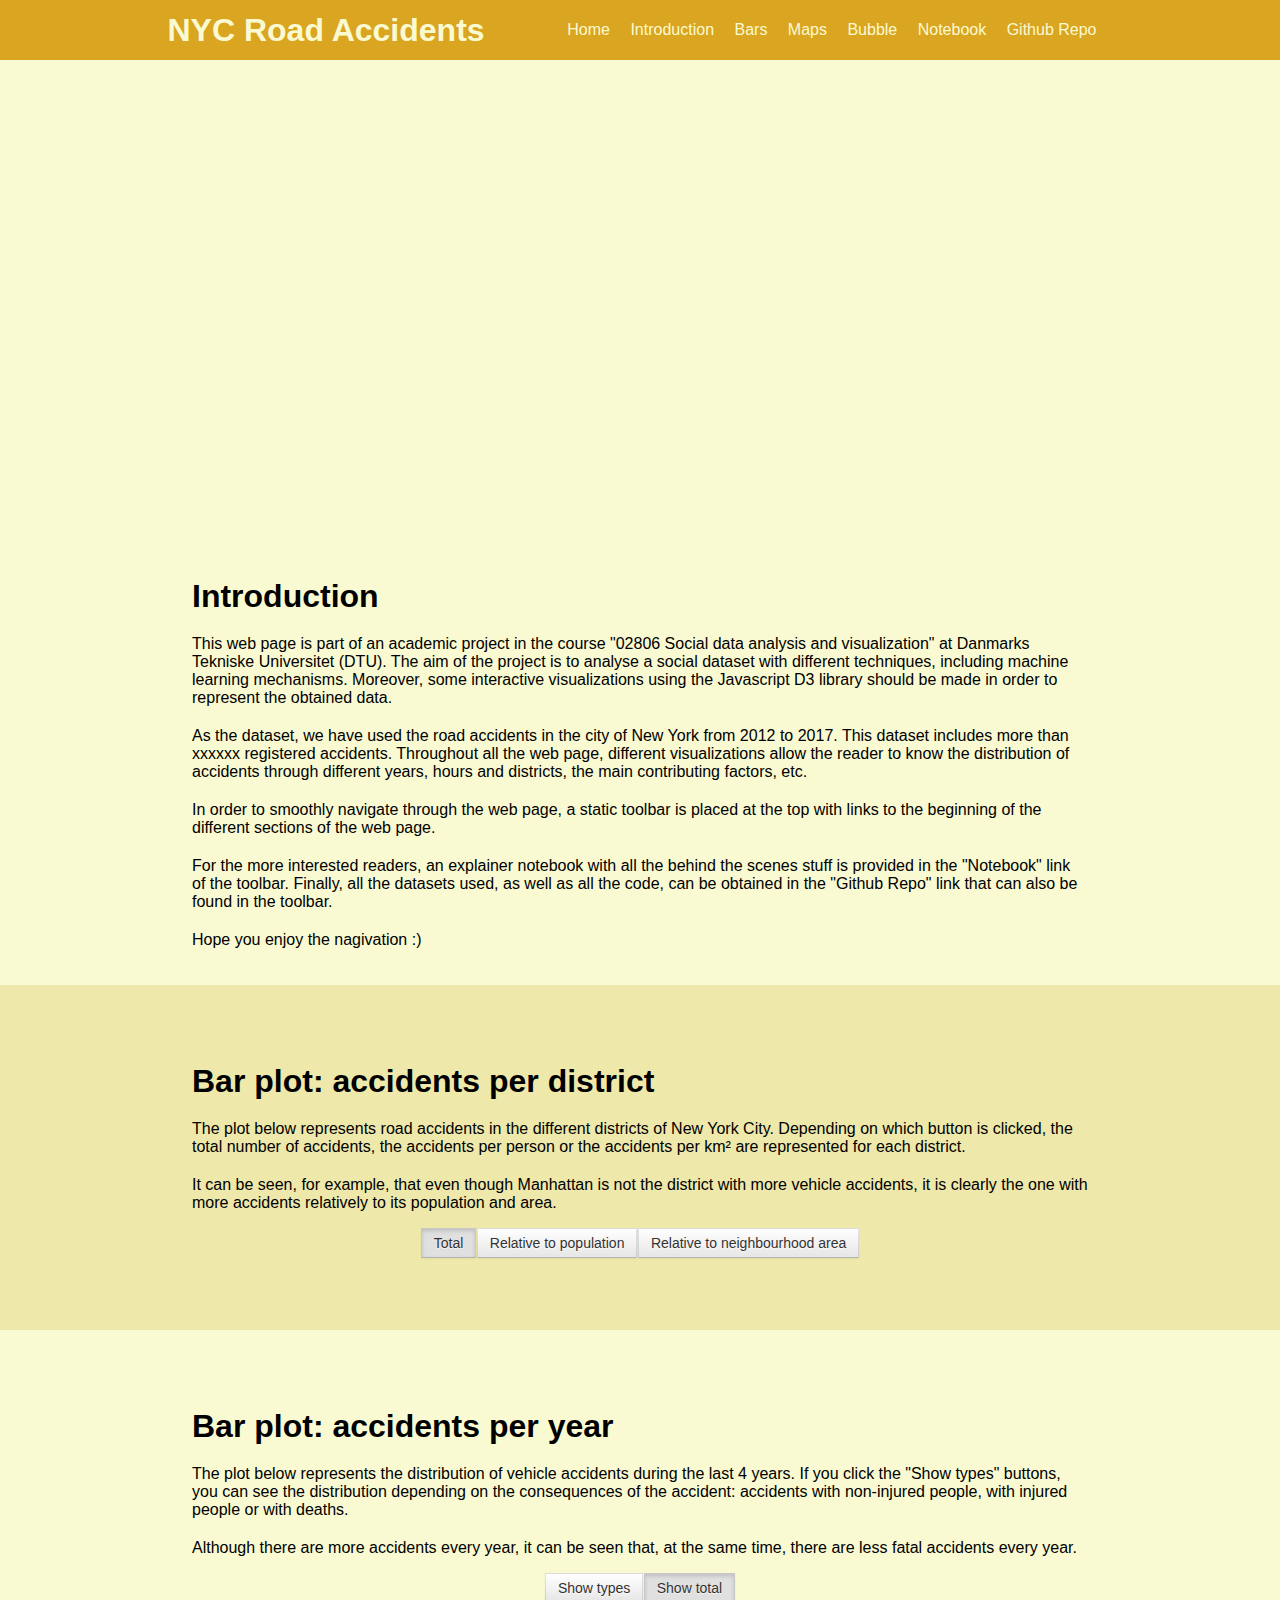
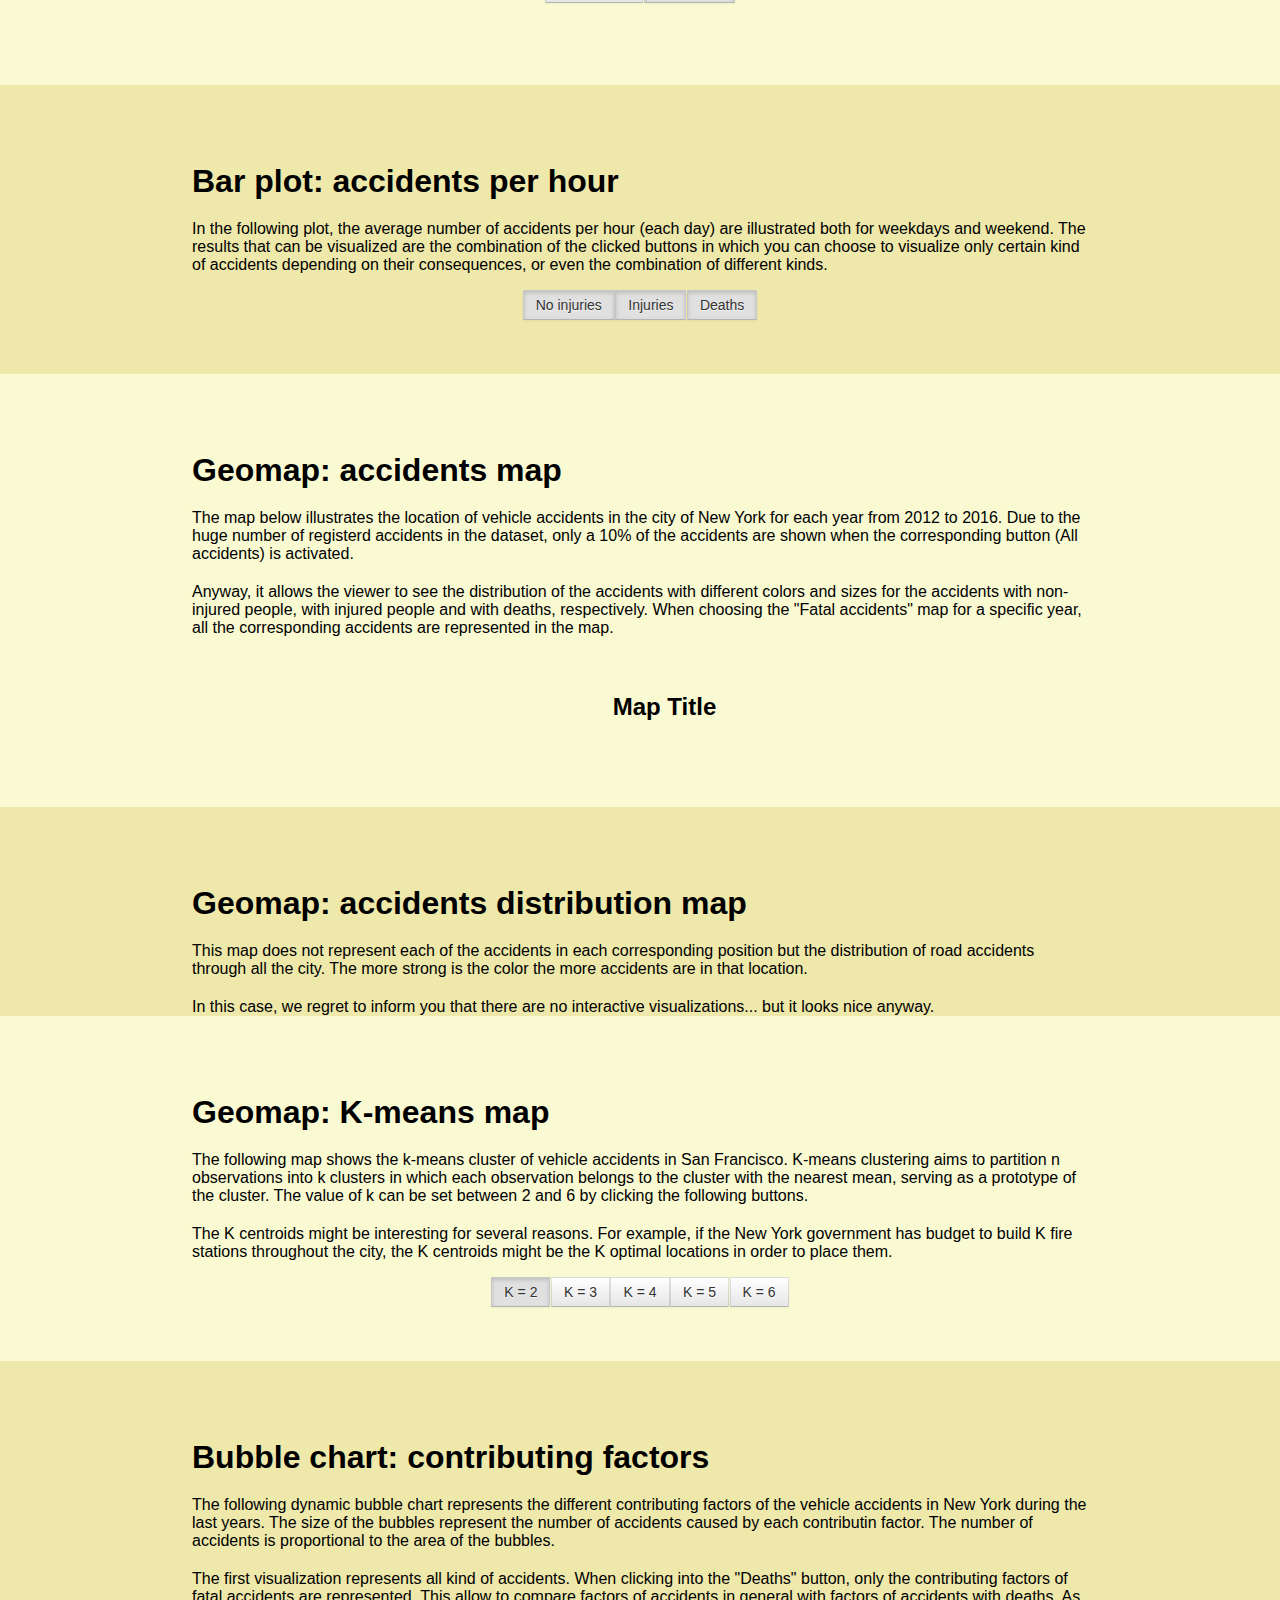
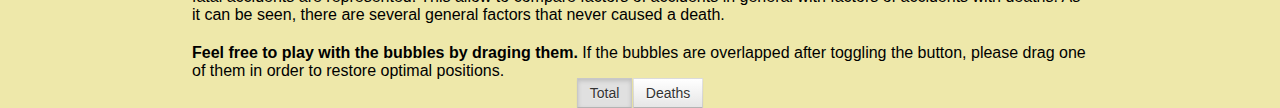
==== index.html @ 24f1fd50 "Explanations" ====
<!DOCTYPE html>
<html lang="en">
	<head>
		<meta charset="utf-8">
		<title>Social Data Analysis and Data Visualization: Assignment 2</title>
		<script type="text/javascript" src="d3/d3.js"></script>
		<script src="//d3js.org/topojson.v1.min.js"></script>
		
		<link rel="stylesheet" href="css/style.css"/>
		<link rel="stylesheet" href="css/assignment.css"/>
		<link rel="stylesheet" href="css/dropdown.css"/>
		<link rel="stylesheet" href="css/titles.css"/>
		<link rel="stylesheet" href="css/bar_plot.css"/>
	</head>
	<body>

		<div id="container">

			<header>
			    <div>
					<h1><a href="#">NYC Road Accidents</a></h1>
					<ul>
						<li><a href="#">Home</a></li>
						<li><a href="#introSection">Introduction</a></li>
						<li><a href="#barPlotSection">Bars</a></li>
						<li><a href="#mapSection">Maps</a></li>
						<li><a href="#bubbleForceSection">Bubble</a></li>
						<li><a href="http://nbviewer.jupyter.org/github/NestorBonjorn/SocialDataAnalysisAndVisualization2017/blob/master/Week5_Clustering.ipynb">Notebook</a></li>
						<li><a href="https://github.com/NestorBonjorn/SocialDataAnalysisAndVisualization2017">Github Repo</a></li>
					</ul>
				</div>
			</header>
			
			<div class="banner"></div>
			
			<div class="content">
				<section id="introSection" style=background-color:LightGoldenRodYellow>
					<div class="viz-div">
						<br>
						<h1>Introduction</h1>
						<p>This web page is part of an academic project in the course "02806 Social data analysis and visualization" at Danmarks Tekniske Universitet (DTU). The aim of the project is to analyse a social dataset with different techniques, including machine learning mechanisms. Moreover, some interactive visualizations using the Javascript D3 library should be made in order to represent the obtained data.</p>
						<p>As the dataset, we have used the road accidents in the city of New York from 2012 to 2017. This dataset includes more than xxxxxx registered accidents. Throughout all the web page, different visualizations allow the reader to know the distribution of accidents through different years, hours and districts, the main contributing factors, etc.</p>
						<p>In order to smoothly navigate through the web page, a static toolbar is placed at the top with links to the beginning of the different sections of the web page.</p>
						<p>For the more interested readers, an explainer notebook with all the behind the scenes stuff is provided in the "Notebook" link of the toolbar. Finally, all the datasets used, as well as all the code, can be obtained in the "Github Repo" link that can also be found in the toolbar.</p>
						<p>Hope you enjoy the nagivation :)</p>
						<br>
						<br>
					</div>
				</section>
				<section id="barPlotSection" style=background-color:PaleGoldenRod>
					<div class="viz-div">
						<br>
						<h1>Bar plot: accidents per district</h1>
						<p>The plot below represents road accidents in the different districts of New York City. Depending on which button is clicked, the total number of accidents, the accidents per person or the accidents per km² are represented for each district.</p>
						<p>It can be seen, for example, that even though Manhattan is not the district with more vehicle accidents, it is clearly the one with more accidents relatively to its population and area.</p>
						<br>
						<input type="radio" id="radioDistrict1" name="radiosDistrict" value="all" checked onchange="button_clicked()">
						<label for="radioDistrict1">Total</label>
						<input type="radio" id="radioDistrict2" name="radiosDistrict" value="false" onchange="button_clicked()">
						<label for="radioDistrict2">Relative to population</label>
						<input type="radio" id="radioDistrict3" name="radiosDistrict" value="true" onchange="button_clicked()">
						<label for="radioDistrict3">Relative to neighbourhood area</label> 
						<br>
						<br>
						<div class="svg-div"></div>
<!-- 						<div class="button-div"></div> -->
						<br><br><br>
					</div>
				</section>
				<section id="barPlotTypesSection" style=background-color:LightGoldenRodYellow>
					<div class="viz-div">
						<br>
						<h1>Bar plot: accidents per year</h1>
						<p>The plot below represents the distribution of vehicle accidents during the last 4 years. If you click the "Show types" buttons, you can see the distribution depending on the consequences of the accident: accidents with non-injured people, with injured people or with deaths.</p>
						<p>Although there are more accidents every year, it can be seen that, at the same time, there are less fatal accidents every year.</p>
						<br>
						<input type="radio" id="radio1" name="radiosType" value="false" onchange="types_clicked()">
						<label for="radio1">Show types</label>
						<input type="radio" id="radio2" name="radiosType" value="false" checked onchange="total_clicked()">
						<label for="radio2">Show total</label>
						<br>
						<div id="acc_types">
							<input type="checkbox" id="chk1" name="chk" value="all" checked onchange="no_injuries_clicked()">
							<label for="chk1">No injuries</label>
							<input type="checkbox" id="chk2" name="chk" value="all" checked onchange="injuries_clicked()">
							<label for="chk2">Injuries</label>
							<input type="checkbox" id="chk3" name="chk" value="all" checked onchange="deaths_clicked()">
							<label for="chk3">Deaths</label>
						</div>
						<div class="svg-div"></div>
<!-- 						<div class="button-div"></div> -->
						<br><br><br>
					</div>
				</section>
				<section id="barPlotHoursSection" style=background-color:PaleGoldenRod>
					<div class="viz-div">
						<br>
						<h1>Bar plot: accidents per hour</h1>
						<p>In the following plot, the average number of accidents per hour (each day) are illustrated both for weekdays and weekend. The results that can be visualized are the combination of the clicked buttons in which you can choose to visualize only certain kind of accidents depending on their consequences, or even the combination of different kinds.</p>
						<br>
						<input type="checkbox" id="chkHours1" name="chk" value="all" checked onchange="no_injuries_selected()">
						<label for="chkHours1">No injuries</label>
						<input type="checkbox" id="chkHours2" name="chk" value="all" checked onchange="injuries_selected()">
						<label for="chkHours2">Injuries</label>
						<input type="checkbox" id="chkHours3" name="chk" value="all" checked onchange="deaths_selected()">
						<label for="chkHours3">Deaths</label>
						<br>

						<div id="tooltip" class="hidden">
							<p><strong>Value: </strong><span id="value">example</span></p>
						</div>
						<div class="svg-div"></div>
<!-- 						<div class="button-div"></div> -->
						<br><br><br>
					</div>
				</section>
				<section id="mapSection" style=background-color:LightGoldenRodYellow>
					<div class="viz-div">
						<br>
						<h1>Geomap: accidents map</h1>
						<p>The map below illustrates the location of vehicle accidents in the city of New York for each year from 2012 to 2016. Due to the huge number of registerd accidents in the dataset, only a 10% of the accidents are shown when the corresponding button (All accidents) is activated.</p>
						<p>Anyway, it allows the viewer to see the distribution of the accidents with different colors and sizes for the accidents with non-injured people, with injured people and with deaths, respectively. When choosing the "Fatal accidents" map for a specific year, all the corresponding accidents are represented in the map.</p>
						<br><br>
						<div class="dropdown">
						  <button class="dropbtn" style="width:100px">Year</button>
						  <div class="dropdown-content">
						    <a onclick="accidentsYearMap('2012')">2012</a>
						    <a onclick="accidentsYearMap('2013')">2013</a>
						    <a onclick="accidentsYearMap('2014')">2014</a>
						    <a onclick="accidentsYearMap('2015')">2015</a>
						    <a onclick="accidentsYearMap('2016')">2016</a>
						  </div>
						</div>
						<div class="dropdown">
						  <button class="dropbtn" style="width:100px">Map</button>
						  <div class="dropdown-content">
						    <a onclick="kindOfMap('All')">All accidents (10%)</a>
						    <a onclick="kindOfMap('Fatal')">Fatal accidents (100%)</a>
						  </div>
						</div>
						<div class="title">
							<p id="MapTitle">Map Title</p>
						</div>
						<br><br>
						<div class="svg-div"></div>
						<br><br><br>
					</div>
				</section>
				<section id="mapClip" style=background-color:PaleGoldenRod>
					<div class="viz-div">
						<br>
						<h1>Geomap: accidents distribution map</h1>
						<p>This map does not represent each of the accidents in each corresponding position but the distribution of road accidents through all the city. The more strong is the color the more accidents are in that location.</p>
						<p>In this case, we regret to inform you that there are no interactive visualizations... but it looks nice anyway.</p>
						<div class="svg-div"></div>
					</div>
				</section>
				<section id="kmeansSection" style=background-color:LightGoldenRodYellow>
					<div class="viz-div">
						<br>
						<h1>Geomap: K-means map</h1>
						<p>The following map shows the k-means cluster of vehicle accidents in San Francisco. K-means clustering aims to partition n observations into k clusters in which each observation belongs to the cluster with the nearest mean, serving as a prototype of the cluster. The value of k can be set between 2 and 6 by clicking the following buttons.</p>
						<p>The K centroids might be interesting for several reasons. For example, if the New York government has budget to build K fire stations throughout the city, the K centroids might be the K optimal locations in order to place them.</p>
						<br>
						<input type="radio" id="k2" name="radioskmeans" value="2" checked onchange="kmeansclicked()">
						<label for="k2">K = 2</label>
						<input type="radio" id="k3" name="radioskmeans" value="3" onchange="kmeansclicked()">
						<label for="k3">K = 3</label>
						<input type="radio" id="k4" name="radioskmeans" value="4" onchange="kmeansclicked()">
						<label for="k4">K = 4</label>
						<input type="radio" id="k5" name="radioskmeans" value="5" onchange="kmeansclicked()">
						<label for="k5">K = 5</label>
						<input type="radio" id="k6" name="radioskmeans" value="6" onchange="kmeansclicked()">
						<label for="k6">K = 6</label>
						<div class="svg-div"></div>
						<br><br><br>
					</div>
				</section>
				<section id="bubbleForceSection" style=background-color:PaleGoldenRod>
					<div class="viz-div">
						<br>
						<h1>Bubble chart: contributing factors</h1>
						<p>The following dynamic bubble chart represents the different contributing factors of the vehicle accidents in New York during the last years. The size of the bubbles represent the number of accidents caused by each contributin factor. The number of accidents is proportional to the area of the bubbles.</p>
						<p>The first visualization represents all kind of accidents. When clicking into the "Deaths" button, only the contributing factors of fatal accidents are represented. This allow to compare factors of accidents in general with factors of accidents with deaths. As it can be seen, there are several general factors that never caused a death.</p>
						<p><b>Feel free to play with the bubbles by draging them.</b> If the bubbles are overlapped after toggling the button, please drag one of them in order to restore optimal positions.</p>
						<input type="radio" id="radioBubble1" name="radiosBubble" value="all" checked onchange="button_total_bubble()">
						<label for="radioBubble1">Total</label>
						<input type="radio" id="radioBubble2" name="radiosBubble" value="false" onchange="button_deaths_bubble()">
						<label for="radioBubble2">Deaths</label>
						<div class="svg-div"></div>
					</div>
				</section>
			</div>
			
		</div>
		
		<div id="tooltip" class="hidden">
			<p><strong>District: </strong><span id="district">example</span></p>
			<p><strong>Total crime: </strong><span id="totalCrime">example</span></p>
			<p><strong>Prostitution crime: </strong><span id="prostitutionCrime">example</span></p>
			<p><strong>Vehicle-theft crime: </strong><span id="vehicleCrime">example</span></p>
		</div>
		
		<script type="text/javascript" src="js/barPlot.js"></script>
		<script type="text/javascript" src="js/barPlotTypes.js"></script>
		<script type="text/javascript" src="js/barPlotHours.js"></script>
		<script type="text/javascript" src="js/geoAccidents.js"></script>
		<script type="text/javascript" src="js/clip_path.js"></script>
		<script type="text/javascript" src="js/kmeans.js"></script>
		<script type="text/javascript" src="js/bubbleForce.js"></script>

		

	</body>
</html>
---- css/style.css ----
/* =Reset default browser CSS. Based on work by Eric Meyer: http://meyerweb.com/eric/tools/css/reset/index.html
-------------------------------------------------------------- */
html, body, div, span, applet, object, iframe,
h1, h2, h3, h4, h5, h6, p, blockquote, pre,
a, abbr, acronym, address, big, cite, code,
del, dfn, em, font, img, ins, kbd, q, s, samp,
small, strike, strong, sub, sup, tt, var,
b, u, i, center,
dl, dt, dd, ol, ul, li,
fieldset, form, label, legend,
table, caption, tbody, tfoot, thead, tr, th, td {
  background: transparent;
  border: 0;
  margin: 0;
  padding: 0;
  vertical-align: baseline; }

body {
	text-align: center;
	font-family: sans-serif;
	background: LightGoldenRodYellow;
}
  
header {
	background: GoldenRod;
	width: 100%;
	height: 60px;
	top: 0;
	position: fixed;
	line-height: 60px;
	z-index:10;
}

header div {
	max-width: 945px;
	margin: 0 auto;
	padding: 0 1em 0 1em;
}

header h1 {
	float: left;
	font-family: helvetica, arial, sans-serif;
}

header ul {
	float: right;
	list-style-type: none;
}

header a {
	text-decoration: none;
	color: LightGoldenRodYellow;
}

header li {
	display: inline-block;
	margin-right: 1em;
}

header li a:hover {
	color: grey;
}

@media only screen and (max-width: 520px) {
 header { text-align: center; position: relative; }
 main { padding: 1em; }
 header h1 { float: none; margin: 0; }
 header ul { float: none; margin: auto;}
}﻿
 
.parallax {
    /* The image used */
    background-image: url("/img/NewYorkCityPict.jpg") repeat;

    /* Full height */
    height: 100%; 

    /* Create the parallax scrolling effect */
    background-attachment: fixed;
    background-position: center;
    background-repeat: no-repeat;
    background-size: cover;
}

.banner {
	width: 100%;
	height: 530px;
	position: fixed;
	font-size: 20px;
	top: 60px;
	background-image: url("../img/NewYorkCityPict.jpg");
	background-position: center;
}

.content {
	width: 100%;
	position: relative;
	top: 500px;
	left: 0;
	background: LightGoldenRodYellow;
	height: auto;
}

.viz-div h1 {
	margin-top: 60px;
	margin-left: 15%;
	margin-right: 15%;
	text-align: left;
}

.viz-div p, h2 {
	margin-top: 20px;
	margin-left: 15%;
	margin-right: 15%;
	text-align: left;
}

.svg-div {
}

.button-div {
	right: 20px;
	margin-left: 20px;
	padding-left: 20px;
}
---- css/dropdown.css ----
.dropbtn {
    background-color: #4CAF50;
    color: white;
    padding: 16px;
    font-size: 16px;
    border: none;
    cursor: pointer;
}

.dropdown {
    position: relative;
    display: inline-block;
    right: 450px;
    top: 250px;
}

.dropdown-content {
    display: none;
    position: absolute;
    background-color: #f9f9f9;
    min-width: 160px;
    box-shadow: 0px 8px 16px 0px rgba(0,0,0,0.2);
    z-index: 1;
}

.dropdown-content a {
    color: black;
    padding: 12px 16px;
    text-decoration: none;
    display: block;
}

.dropdown-content a:hover {background-color: #f1f1f1}

.dropdown:hover .dropdown-content {
    display: block;
}

.dropdown:hover .dropbtn {
    background-color: #3e8e41;
}
---- css/titles.css ----
.title {
	display: inline-block;
	width: 500px;
	top: 0px;
	margin-right: 160px;
}

.title p {
	font-size: 24px;
	font-weight: bold;
	text-align: center;
	font-family: sans-serif;
}
---- css/bar_plot.css ----
rect:hover {
	fill: orange;
}	
div + p {
	color: red;
} 
.axis path,
.axis line {
	fill: none;
	stroke: black;
	shape-rendering: crispEdges;
}

.axis text {
	font-family: sans-serif;
	font-size: 11px;
}
.title text {

}
/*
  Hide radio button (the round disc)
  we will use just the label to create pushbutton effect
  */
input[type=radio], input[type=checkbox] {
	display:none;
}

input[type=radio] + label, input[type=checkbox] + label {
	display:inline-block;
	margin:-2px;
	padding: 4px 12px;
	margin-bottom: 0;
	font-size: 14px;
	line-height: 20px;
	color: #333;
	text-align: center;
	text-shadow: 0 1px 1px rgba(255,255,255,0.75);
	vertical-align: middle;
	cursor: pointer;
	background-color: #f5f5f5;
	background-image: -moz-linear-gradient(top,#fff,#e6e6e6);
	background-image: -webkit-gradient(linear,0 0,0 100%,from(#fff),to(#e6e6e6));
	background-image: -webkit-linear-gradient(top,#fff,#e6e6e6);
	background-image: -o-linear-gradient(top,#fff,#e6e6e6);
	background-image: linear-gradient(to bottom,#fff,#e6e6e6);
	background-repeat: repeat-x;
	border: 1px solid #ccc;
	border-color: #e6e6e6 #e6e6e6 #bfbfbf;
	border-color: rgba(0,0,0,0.1) rgba(0,0,0,0.1) rgba(0,0,0,0.25);
	border-bottom-color: #b3b3b3;
	filter: progid:DXImageTransform.Microsoft.gradient(startColorstr='#ffffffff',endColorstr='#ffe6e6e6',GradientType=0);
	filter: progid:DXImageTransform.Microsoft.gradient(enabled=false);
	-webkit-box-shadow: inset 0 1px 0 rgba(255,255,255,0.2),0 1px 2px rgba(0,0,0,0.05);
	-moz-box-shadow: inset 0 1px 0 rgba(255,255,255,0.2),0 1px 2px rgba(0,0,0,0.05);
	box-shadow: inset 0 1px 0 rgba(255,255,255,0.2),0 1px 2px rgba(0,0,0,0.05);
}

input[type=radio]:checked + label, input[type=checkbox]:checked + label{
	background-image: none;
	outline: 0;
	-webkit-box-shadow: inset 0 2px 4px rgba(0,0,0,0.15),0 1px 2px rgba(0,0,0,0.05);
	-moz-box-shadow: inset 0 2px 4px rgba(0,0,0,0.15),0 1px 2px rgba(0,0,0,0.05);
	box-shadow: inset 0 2px 4px rgba(0,0,0,0.15),0 1px 2px rgba(0,0,0,0.05);
	background-color:#e0e0e0;
}
#tooltip {
	position: absolute;
	width: auto;
	height: auto;
	padding: 10px;
	background-color: lightblue;
	-webkit-border-radius: 10px;
	-moz-border-radius: 10px;
	border-radius: 10px;
	-webkit-box-shadow: 4px 4px 10px rgba(0, 0, 0, 0.4);
	-moz-box-shadow: 4px 4px 10px rgba(0, 0, 0, 0.4);
	box-shadow: 4px 4px 10px rgba(0, 0, 0, 0.4);
	pointer-events: none;
	opacity: 1;
}

#tooltip.hidden {
	opacity: 0;
}

#tooltip p {
	margin: 0;
	font-family: sans-serif;
	font-size: 14px;
	line-height: 20px;
}
#acc_types{
	opacity: 0;
}
#acc_types.show{
	opacity: 1;
}

#tooltipDistrict {
 	position: absolute;
 	width: auto;
 	height: auto;
 	padding: 10px;
 	background-color: lightblue;
 	-webkit-border-radius: 10px;
 	-moz-border-radius: 10px;
 	border-radius: 10px;
 	-webkit-box-shadow: 4px 4px 10px rgba(0, 0, 0, 0.4);
 	-moz-box-shadow: 4px 4px 10px rgba(0, 0, 0, 0.4);
 	box-shadow: 4px 4px 10px rgba(0, 0, 0, 0.4);
 	pointer-events: none;
 }

 #tooltipDistrict.hidden {
 	display: none;
 }

 #tooltipDistrict p {
 	margin: 0;
 	font-family: sans-serif;
 	font-size: 14px;
 	line-height: 20px;
 }
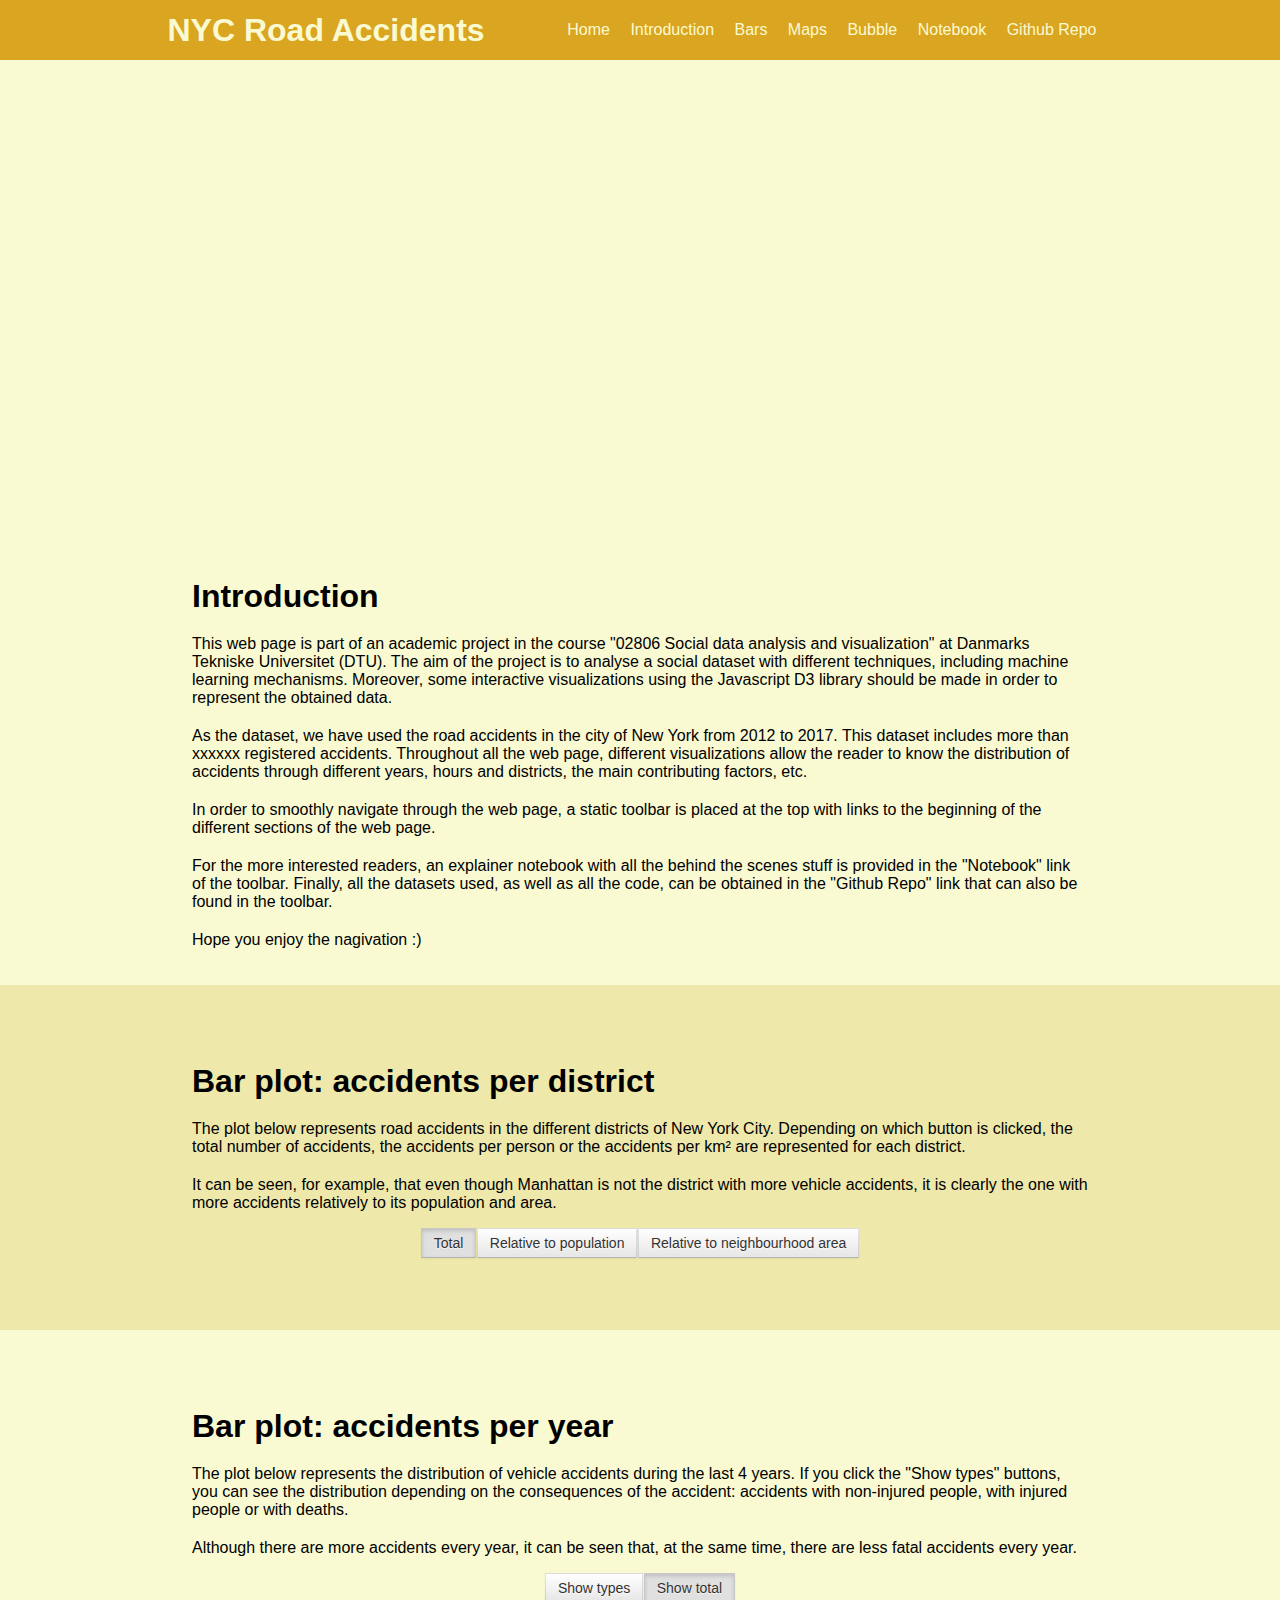
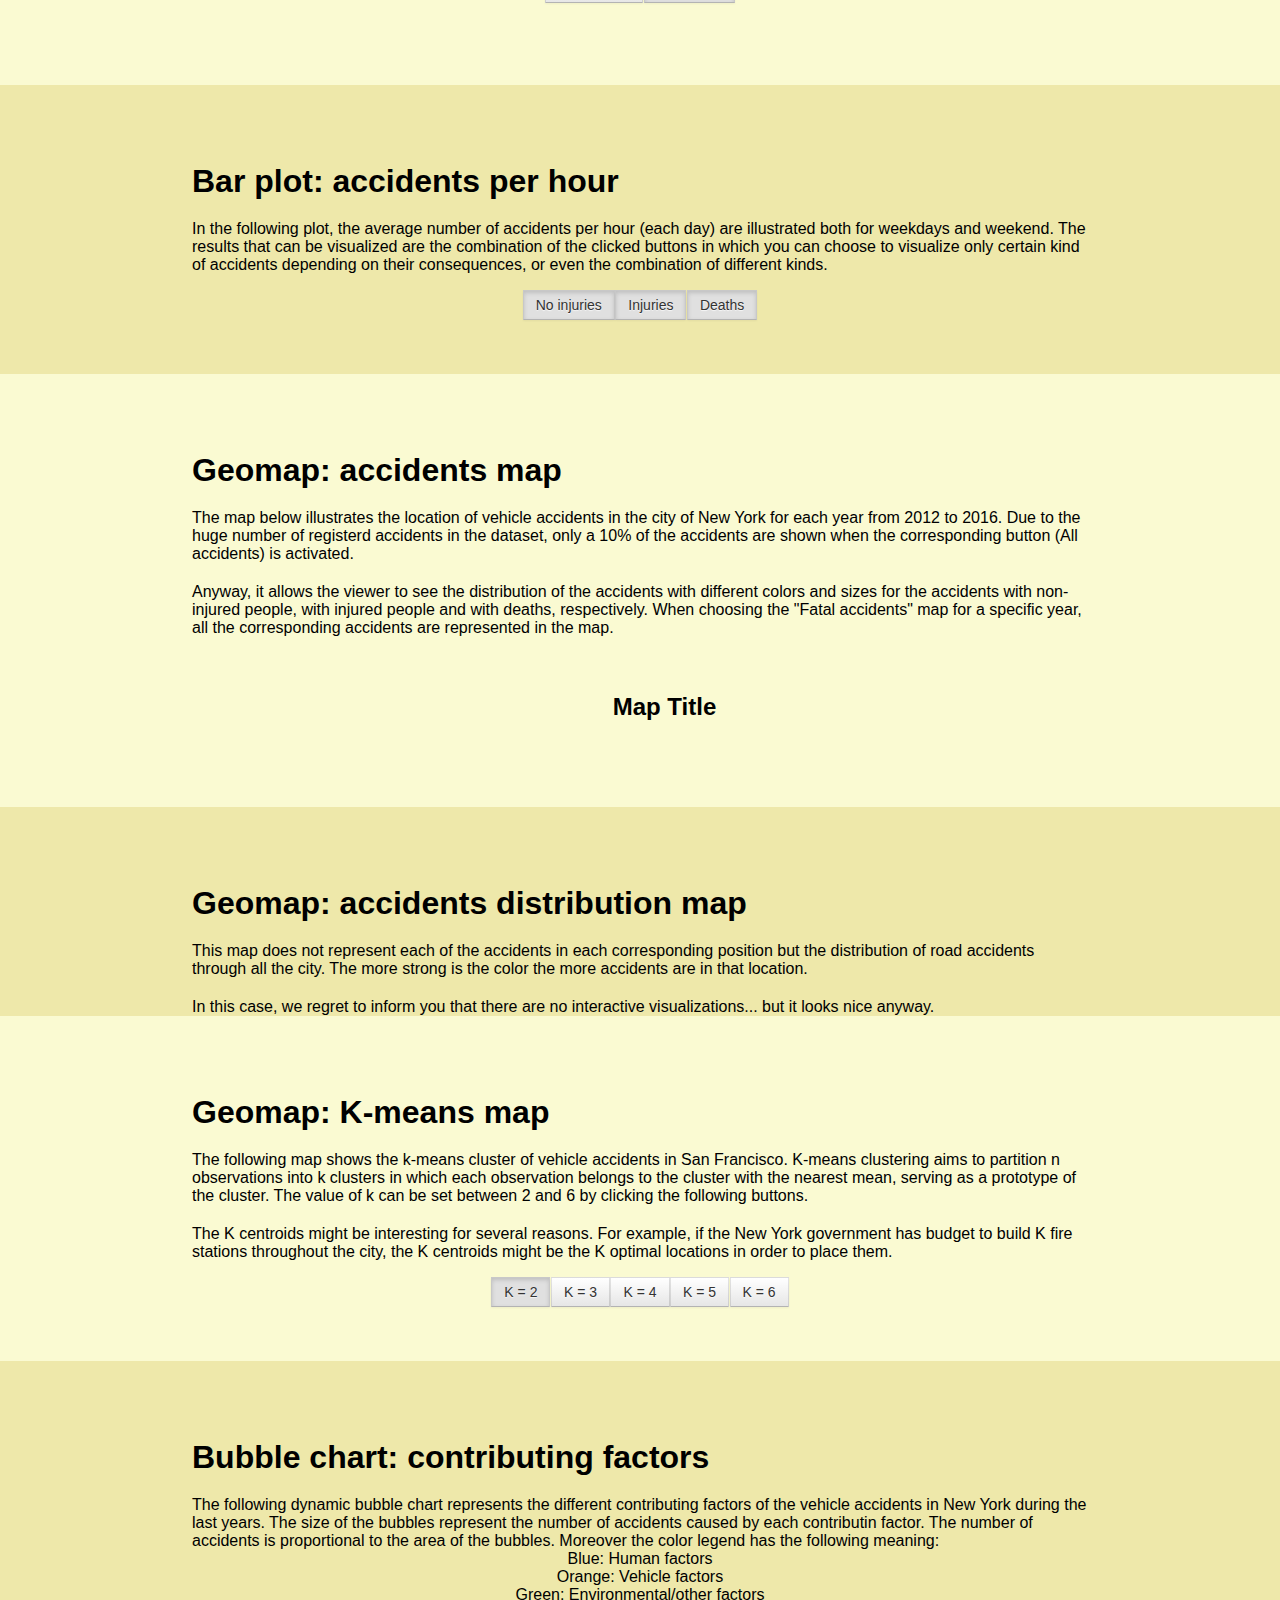
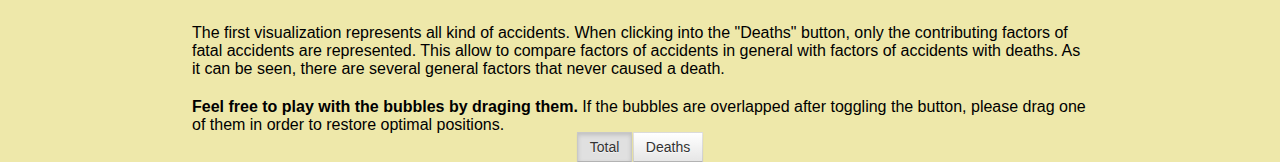
==== commit b3246063: "Explanations" ====
--- a/index.html
+++ b/index.html
@@ -180,7 +180,10 @@
 					<div class="viz-div">
 						<br>
 						<h1>Bubble chart: contributing factors</h1>
-						<p>The following dynamic bubble chart represents the different contributing factors of the vehicle accidents in New York during the last years. The size of the bubbles represent the number of accidents caused by each contributin factor. The number of accidents is proportional to the area of the bubbles.</p>
+						<p>The following dynamic bubble chart represents the different contributing factors of the vehicle accidents in New York during the last years. The size of the bubbles represent the number of accidents caused by each contributin factor. The number of accidents is proportional to the area of the bubbles. Moreover the color legend has the following meaning:</p>
+						<ul>Blue: Human factors</ul>
+						<ul>Orange: Vehicle factors</ul>
+						<ul>Green: Environmental/other factors</ul>
 						<p>The first visualization represents all kind of accidents. When clicking into the "Deaths" button, only the contributing factors of fatal accidents are represented. This allow to compare factors of accidents in general with factors of accidents with deaths. As it can be seen, there are several general factors that never caused a death.</p>
 						<p><b>Feel free to play with the bubbles by draging them.</b> If the bubbles are overlapped after toggling the button, please drag one of them in order to restore optimal positions.</p>
 						<input type="radio" id="radioBubble1" name="radiosBubble" value="all" checked onchange="button_total_bubble()">
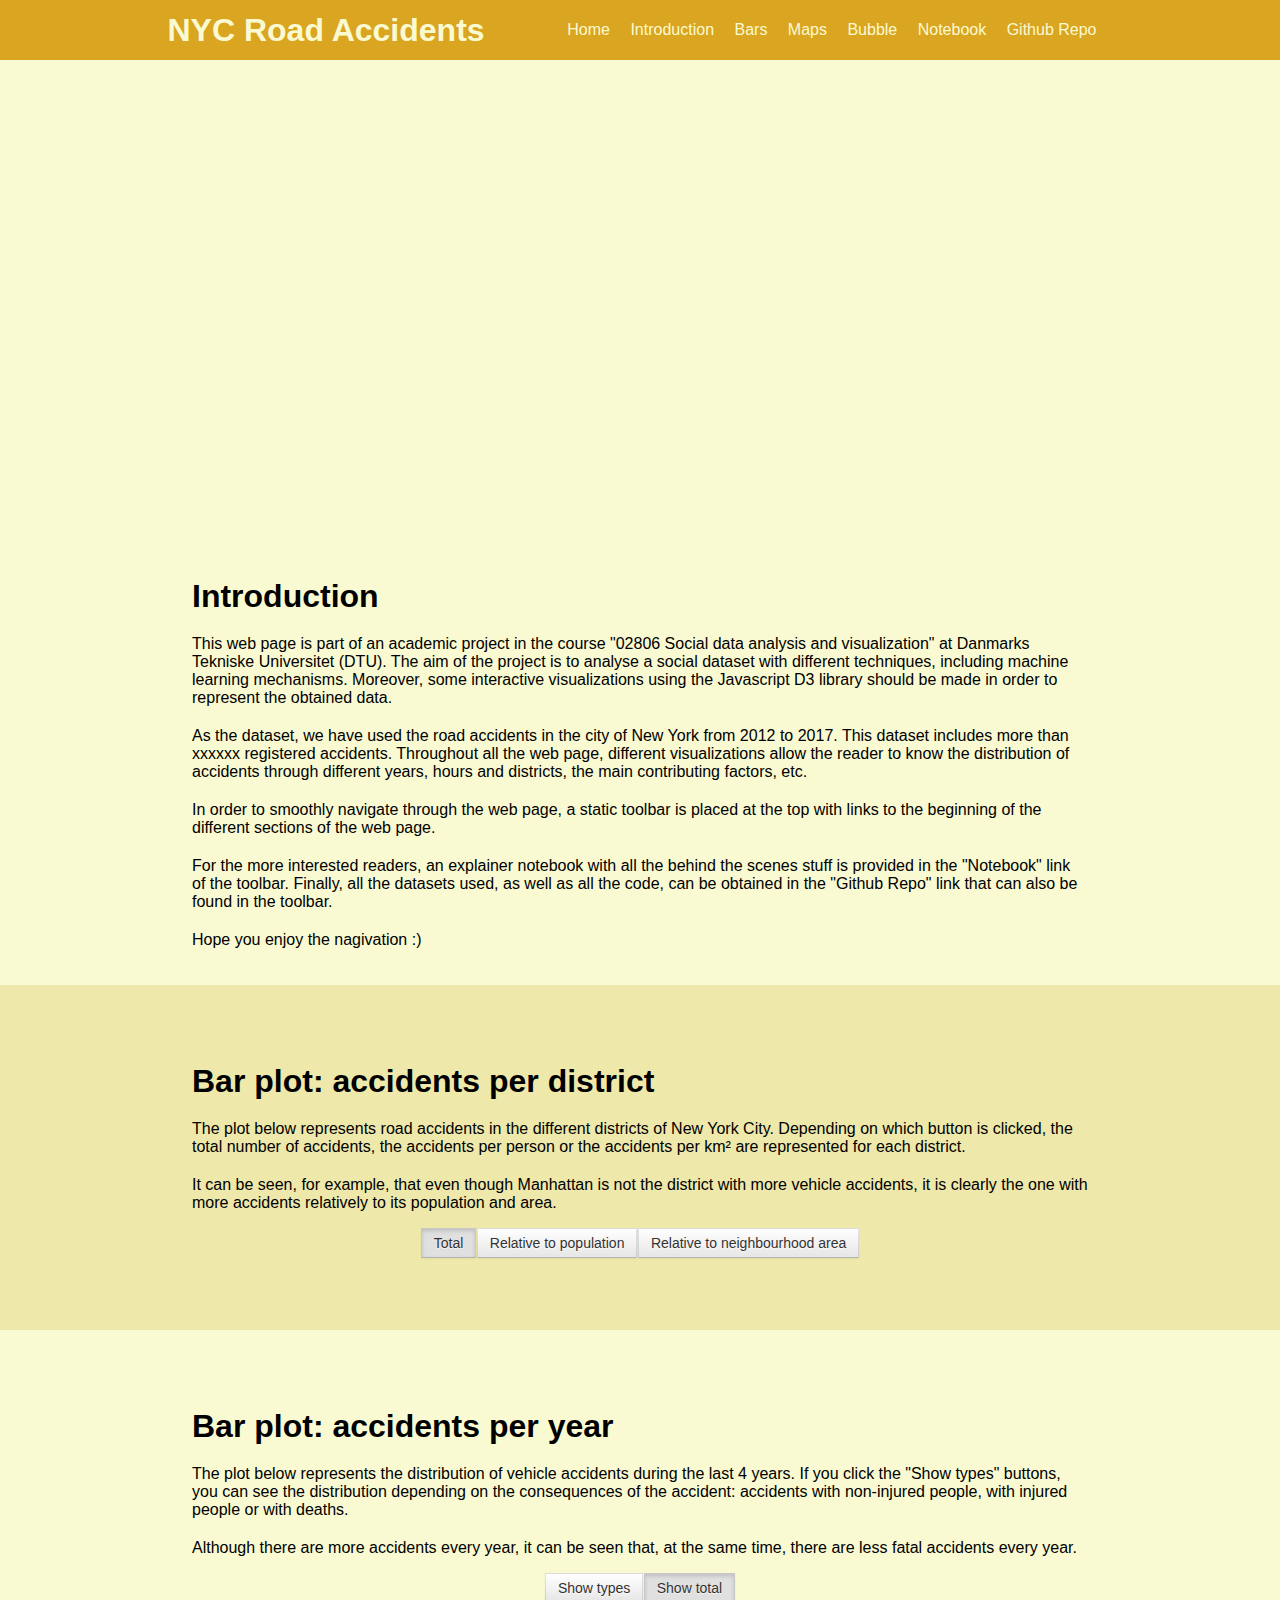
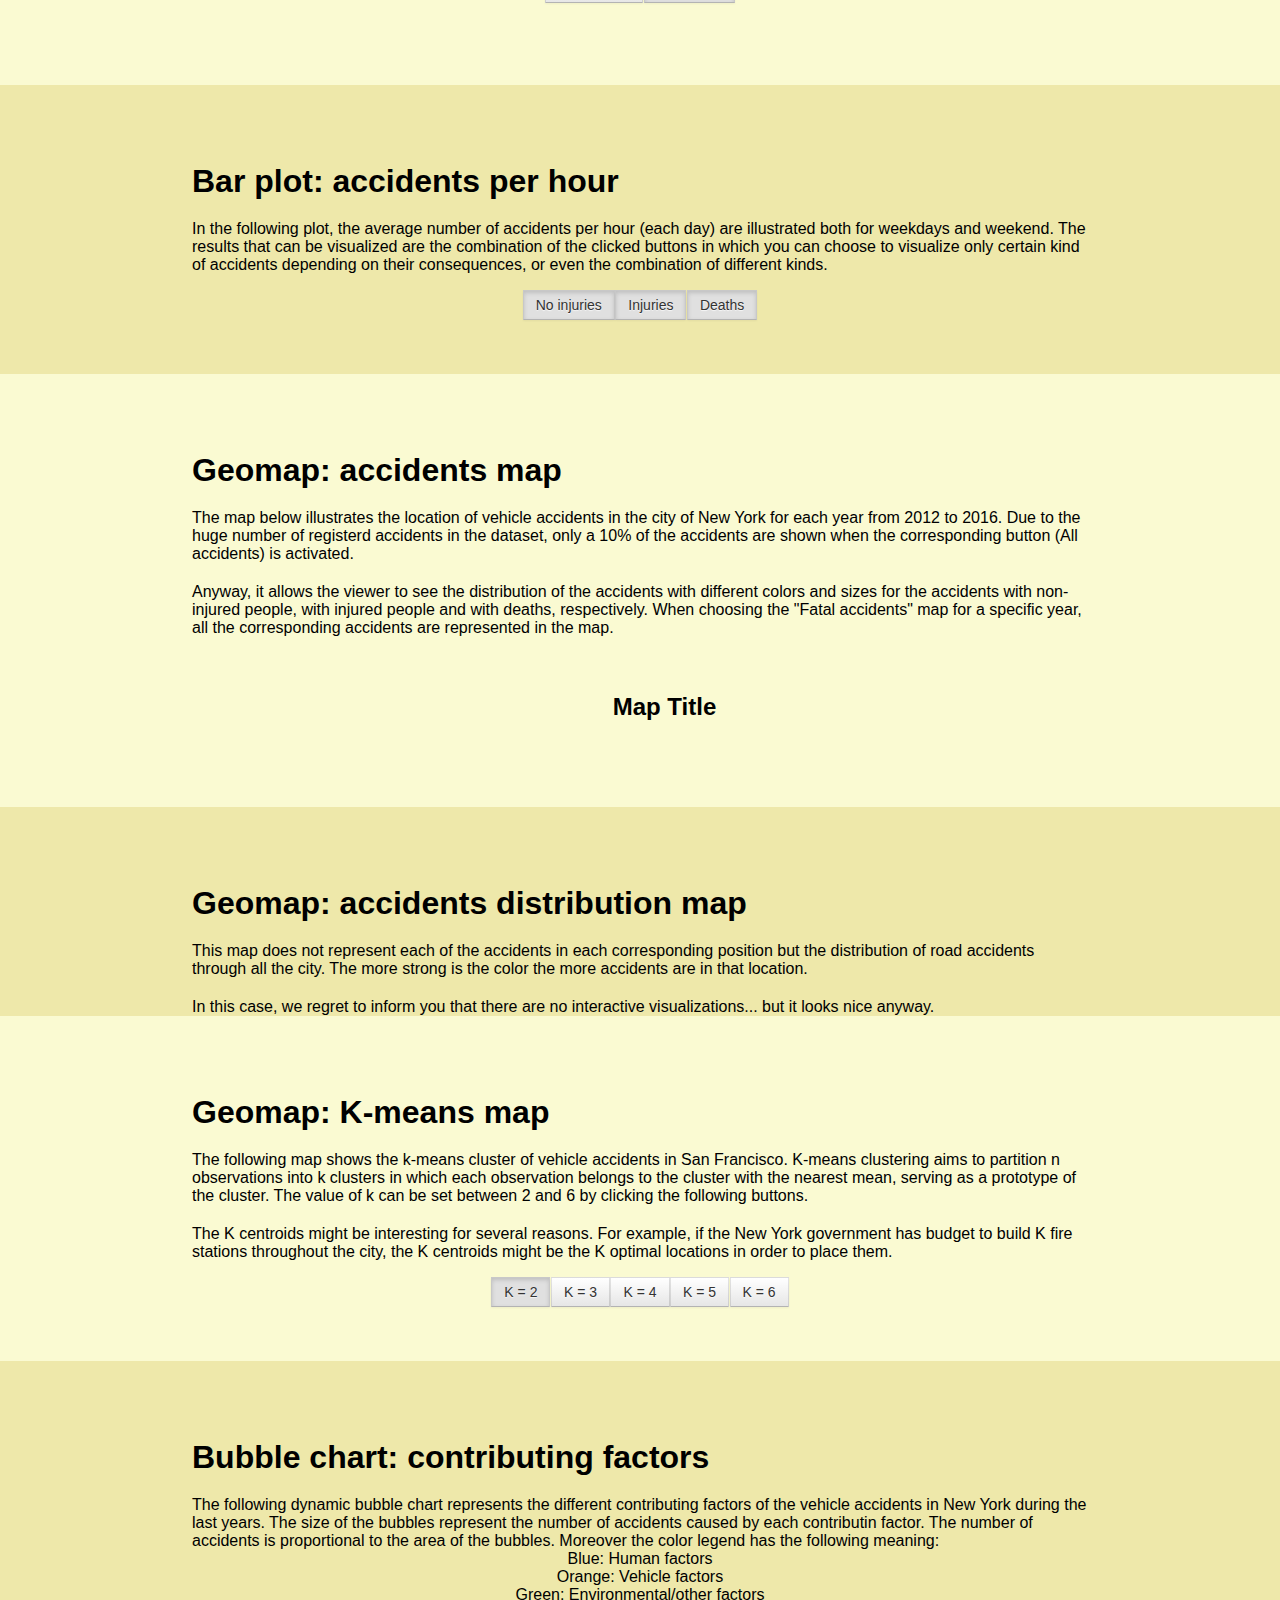
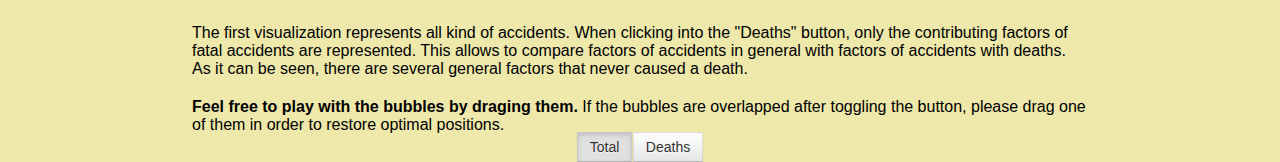
==== commit 5711efa9: "Explanations" ====
--- a/index.html
+++ b/index.html
@@ -181,10 +181,12 @@
 						<br>
 						<h1>Bubble chart: contributing factors</h1>
 						<p>The following dynamic bubble chart represents the different contributing factors of the vehicle accidents in New York during the last years. The size of the bubbles represent the number of accidents caused by each contributin factor. The number of accidents is proportional to the area of the bubbles. Moreover the color legend has the following meaning:</p>
-						<ul>Blue: Human factors</ul>
-						<ul>Orange: Vehicle factors</ul>
-						<ul>Green: Environmental/other factors</ul>
-						<p>The first visualization represents all kind of accidents. When clicking into the "Deaths" button, only the contributing factors of fatal accidents are represented. This allow to compare factors of accidents in general with factors of accidents with deaths. As it can be seen, there are several general factors that never caused a death.</p>
+						<ul>
+						 	<li>Blue: Human factors</li>
+						 	<li>Orange: Vehicle factors</li>
+						 	<li>Green: Environmental/other factors</li>
+						</ul>
+						<p>The first visualization represents all kind of accidents. When clicking into the "Deaths" button, only the contributing factors of fatal accidents are represented. This allows to compare factors of accidents in general with factors of accidents with deaths. As it can be seen, there are several general factors that never caused a death.</p>
 						<p><b>Feel free to play with the bubbles by draging them.</b> If the bubbles are overlapped after toggling the button, please drag one of them in order to restore optimal positions.</p>
 						<input type="radio" id="radioBubble1" name="radiosBubble" value="all" checked onchange="button_total_bubble()">
 						<label for="radioBubble1">Total</label>
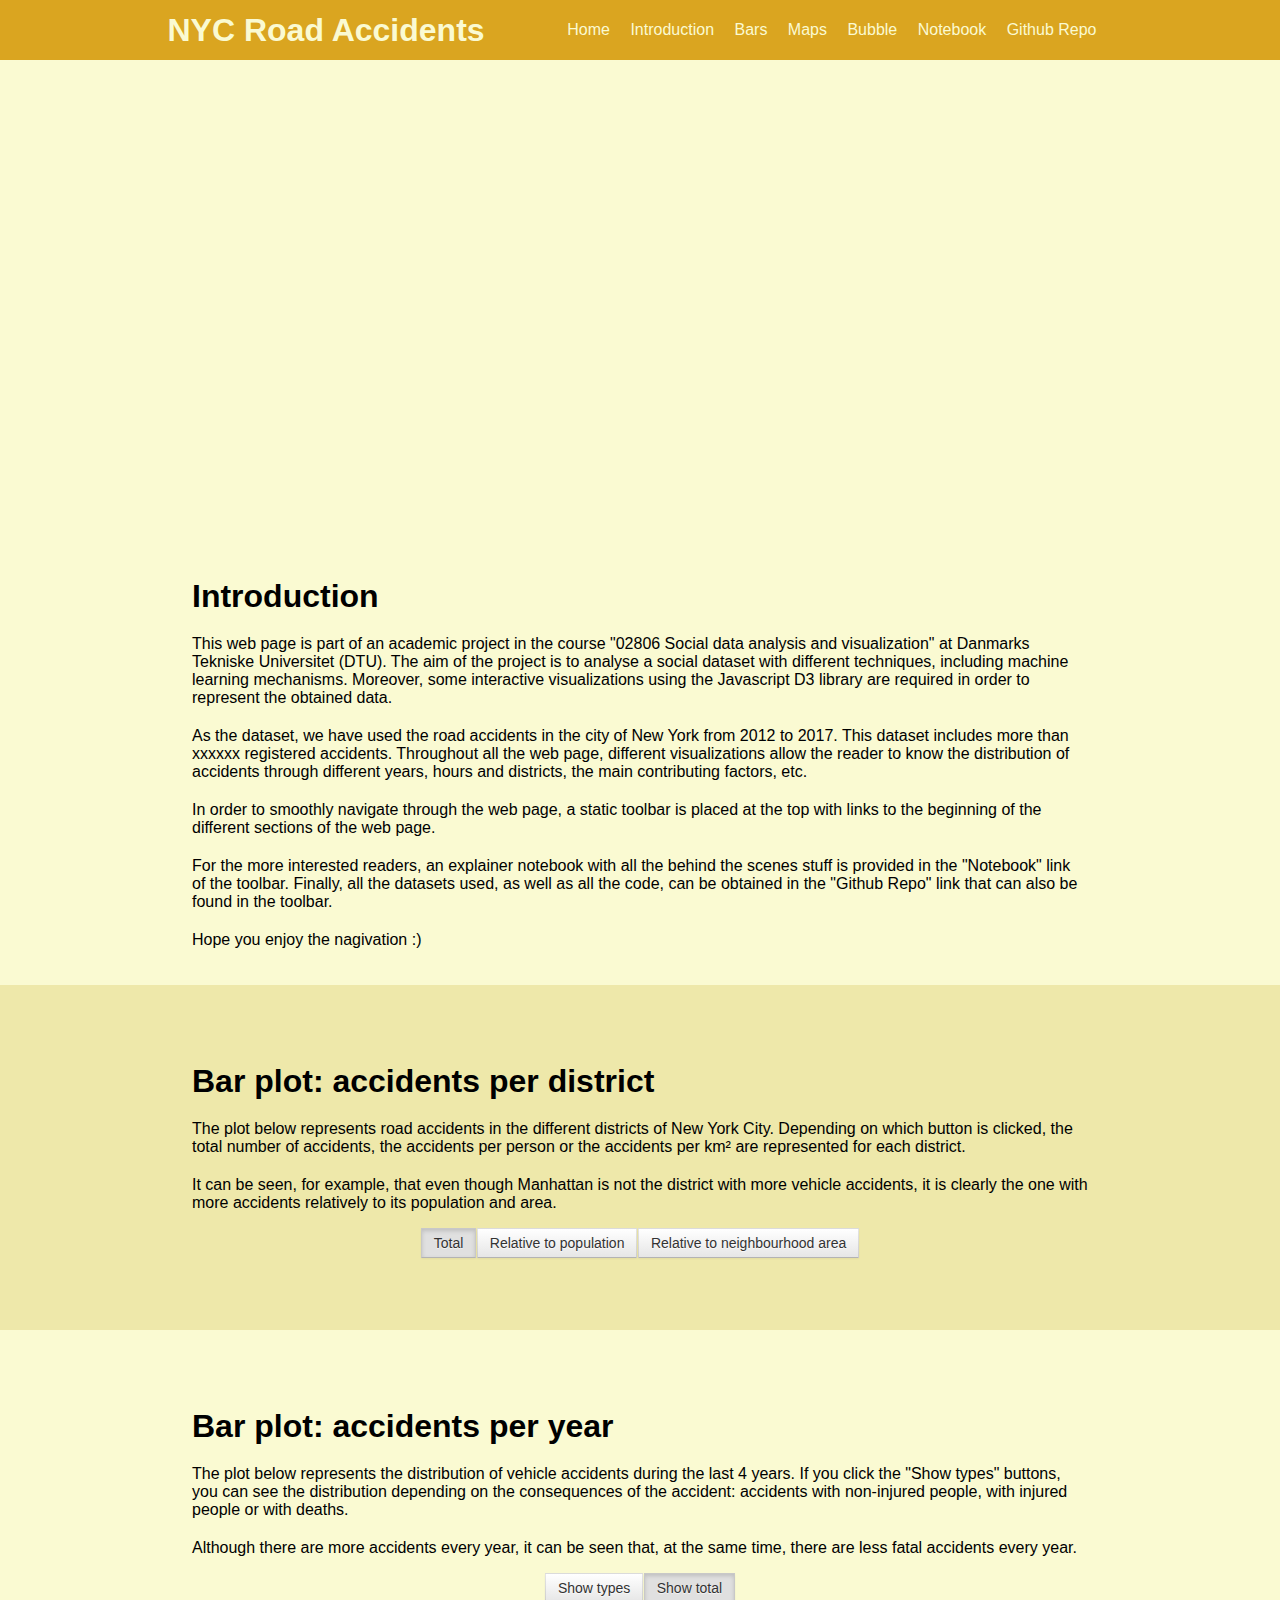
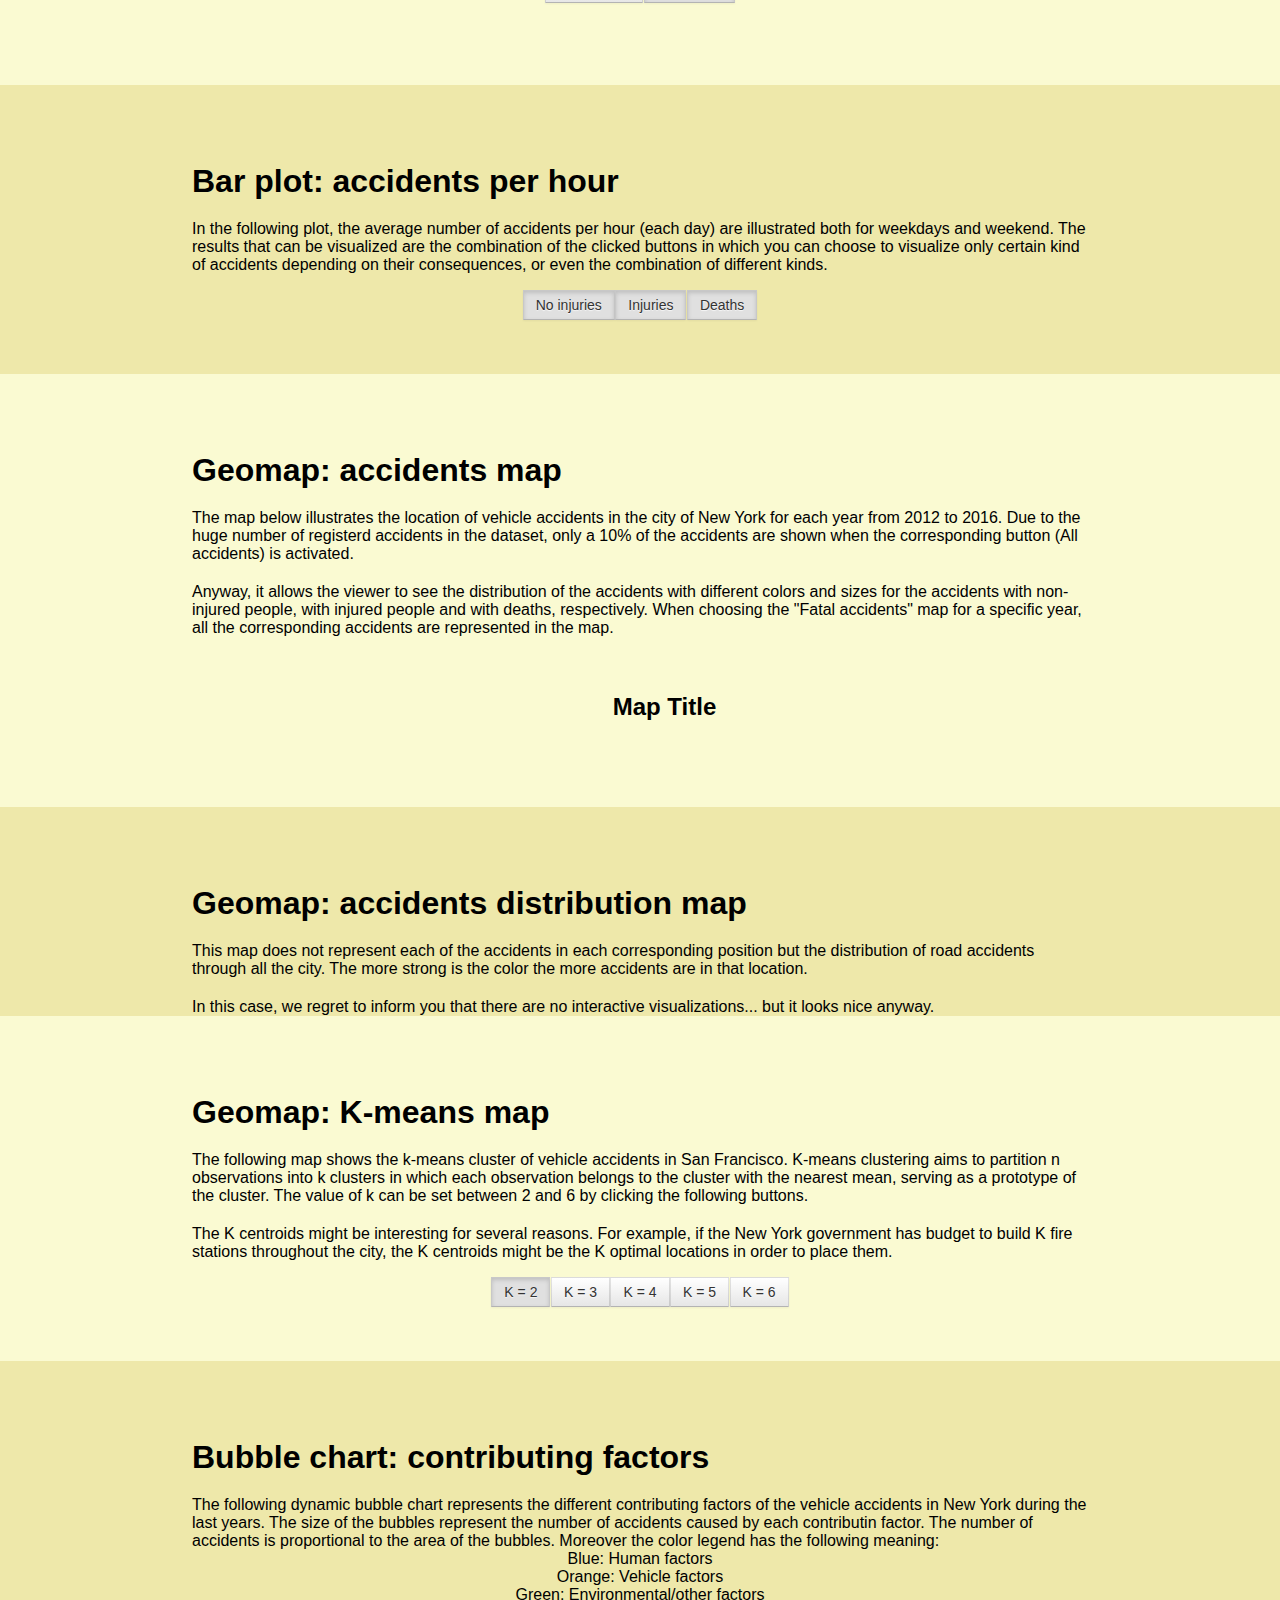
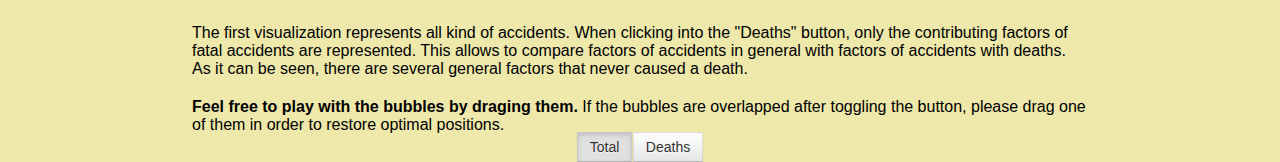
==== commit e6938255: "Explanations" ====
--- a/index.html
+++ b/index.html
@@ -26,7 +26,7 @@
 						<li><a href="#mapSection">Maps</a></li>
 						<li><a href="#bubbleForceSection">Bubble</a></li>
 						<li><a href="http://nbviewer.jupyter.org/github/NestorBonjorn/SocialDataAnalysisAndVisualization2017/blob/master/Week5_Clustering.ipynb">Notebook</a></li>
-						<li><a href="https://github.com/NestorBonjorn/SocialDataAnalysisAndVisualization2017">Github Repo</a></li>
+						<li><a href="https://github.com/NestorBonjorn/SocialDataProject">Github Repo</a></li>
 					</ul>
 				</div>
 			</header>
@@ -38,7 +38,7 @@
 					<div class="viz-div">
 						<br>
 						<h1>Introduction</h1>
-						<p>This web page is part of an academic project in the course "02806 Social data analysis and visualization" at Danmarks Tekniske Universitet (DTU). The aim of the project is to analyse a social dataset with different techniques, including machine learning mechanisms. Moreover, some interactive visualizations using the Javascript D3 library should be made in order to represent the obtained data.</p>
+						<p>This web page is part of an academic project in the course "02806 Social data analysis and visualization" at Danmarks Tekniske Universitet (DTU). The aim of the project is to analyse a social dataset with different techniques, including machine learning mechanisms. Moreover, some interactive visualizations using the Javascript D3 library are required in order to represent the obtained data.</p>
 						<p>As the dataset, we have used the road accidents in the city of New York from 2012 to 2017. This dataset includes more than xxxxxx registered accidents. Throughout all the web page, different visualizations allow the reader to know the distribution of accidents through different years, hours and districts, the main contributing factors, etc.</p>
 						<p>In order to smoothly navigate through the web page, a static toolbar is placed at the top with links to the beginning of the different sections of the web page.</p>
 						<p>For the more interested readers, an explainer notebook with all the behind the scenes stuff is provided in the "Notebook" link of the toolbar. Finally, all the datasets used, as well as all the code, can be obtained in the "Github Repo" link that can also be found in the toolbar.</p>
@@ -181,7 +181,7 @@
 						<br>
 						<h1>Bubble chart: contributing factors</h1>
 						<p>The following dynamic bubble chart represents the different contributing factors of the vehicle accidents in New York during the last years. The size of the bubbles represent the number of accidents caused by each contributin factor. The number of accidents is proportional to the area of the bubbles. Moreover the color legend has the following meaning:</p>
-						<ul>
+						<ul style="list-style-type:circle">
 						 	<li>Blue: Human factors</li>
 						 	<li>Orange: Vehicle factors</li>
 						 	<li>Green: Environmental/other factors</li>
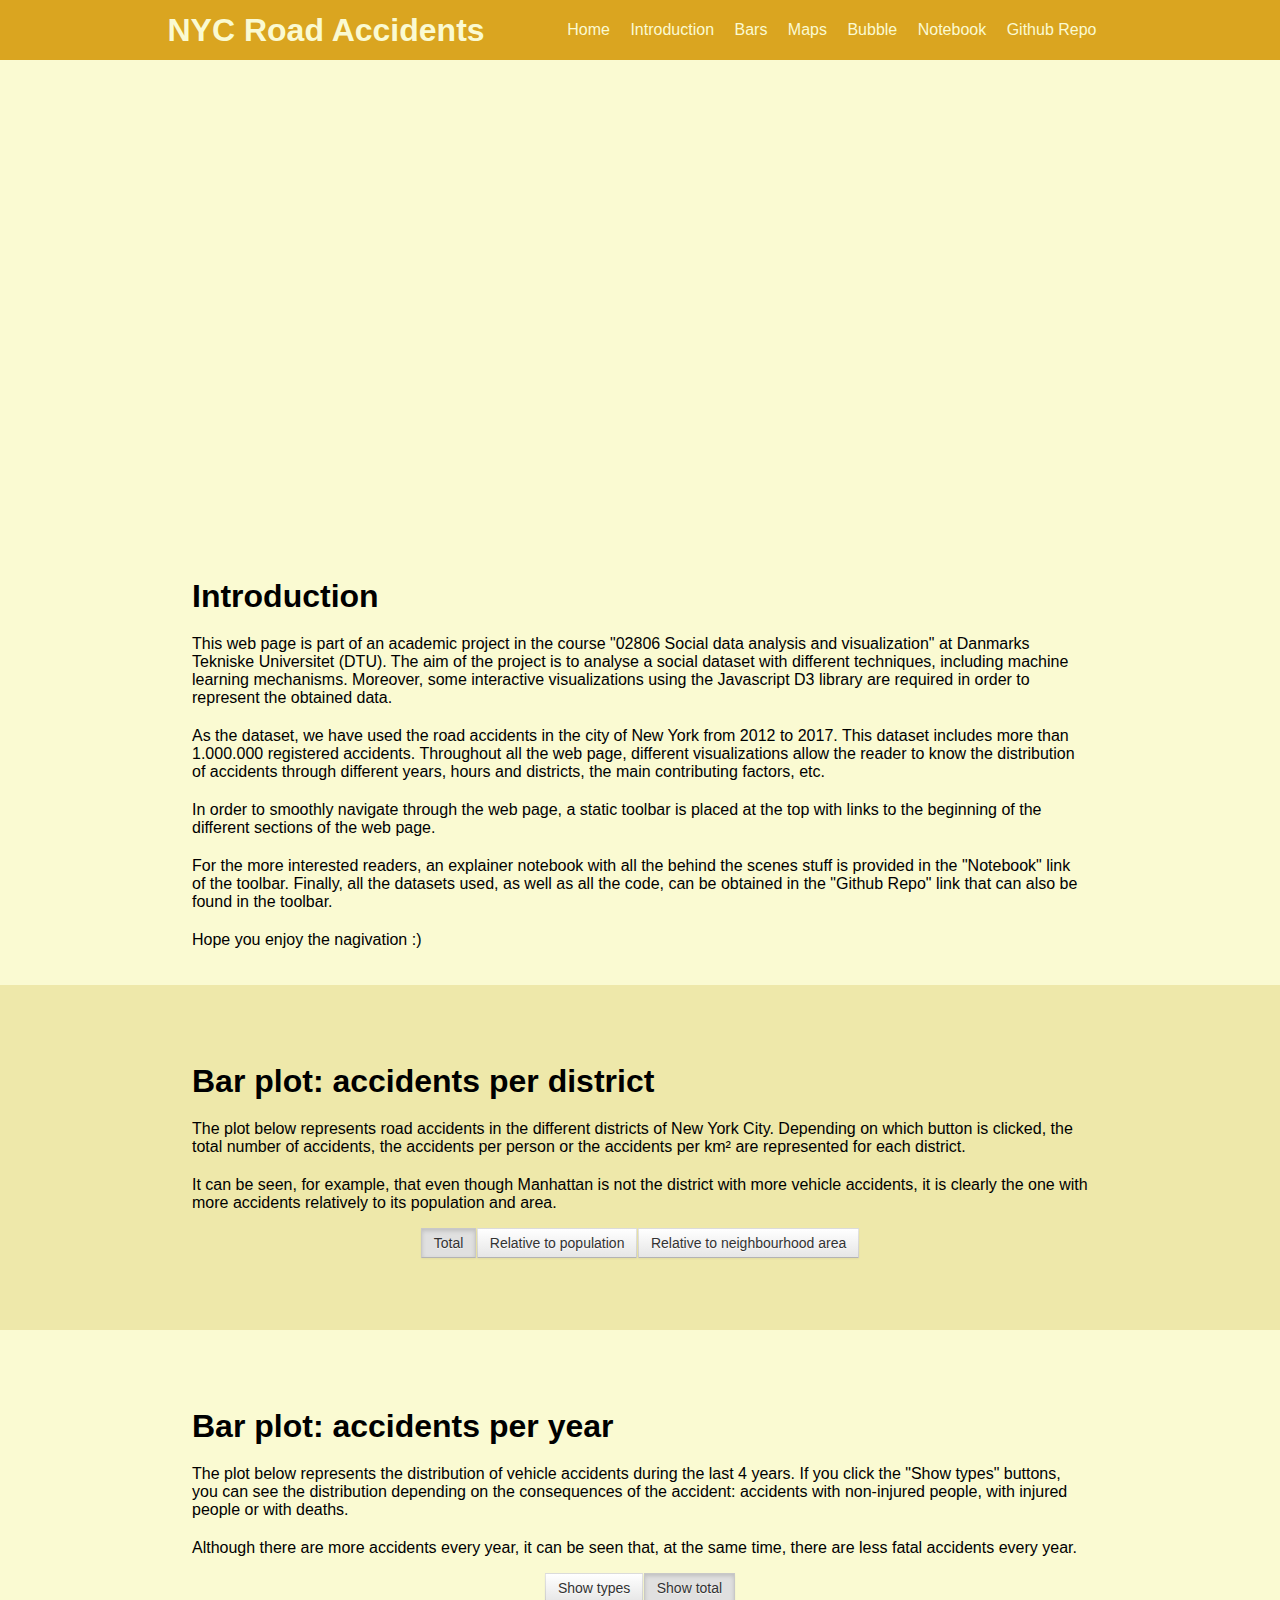
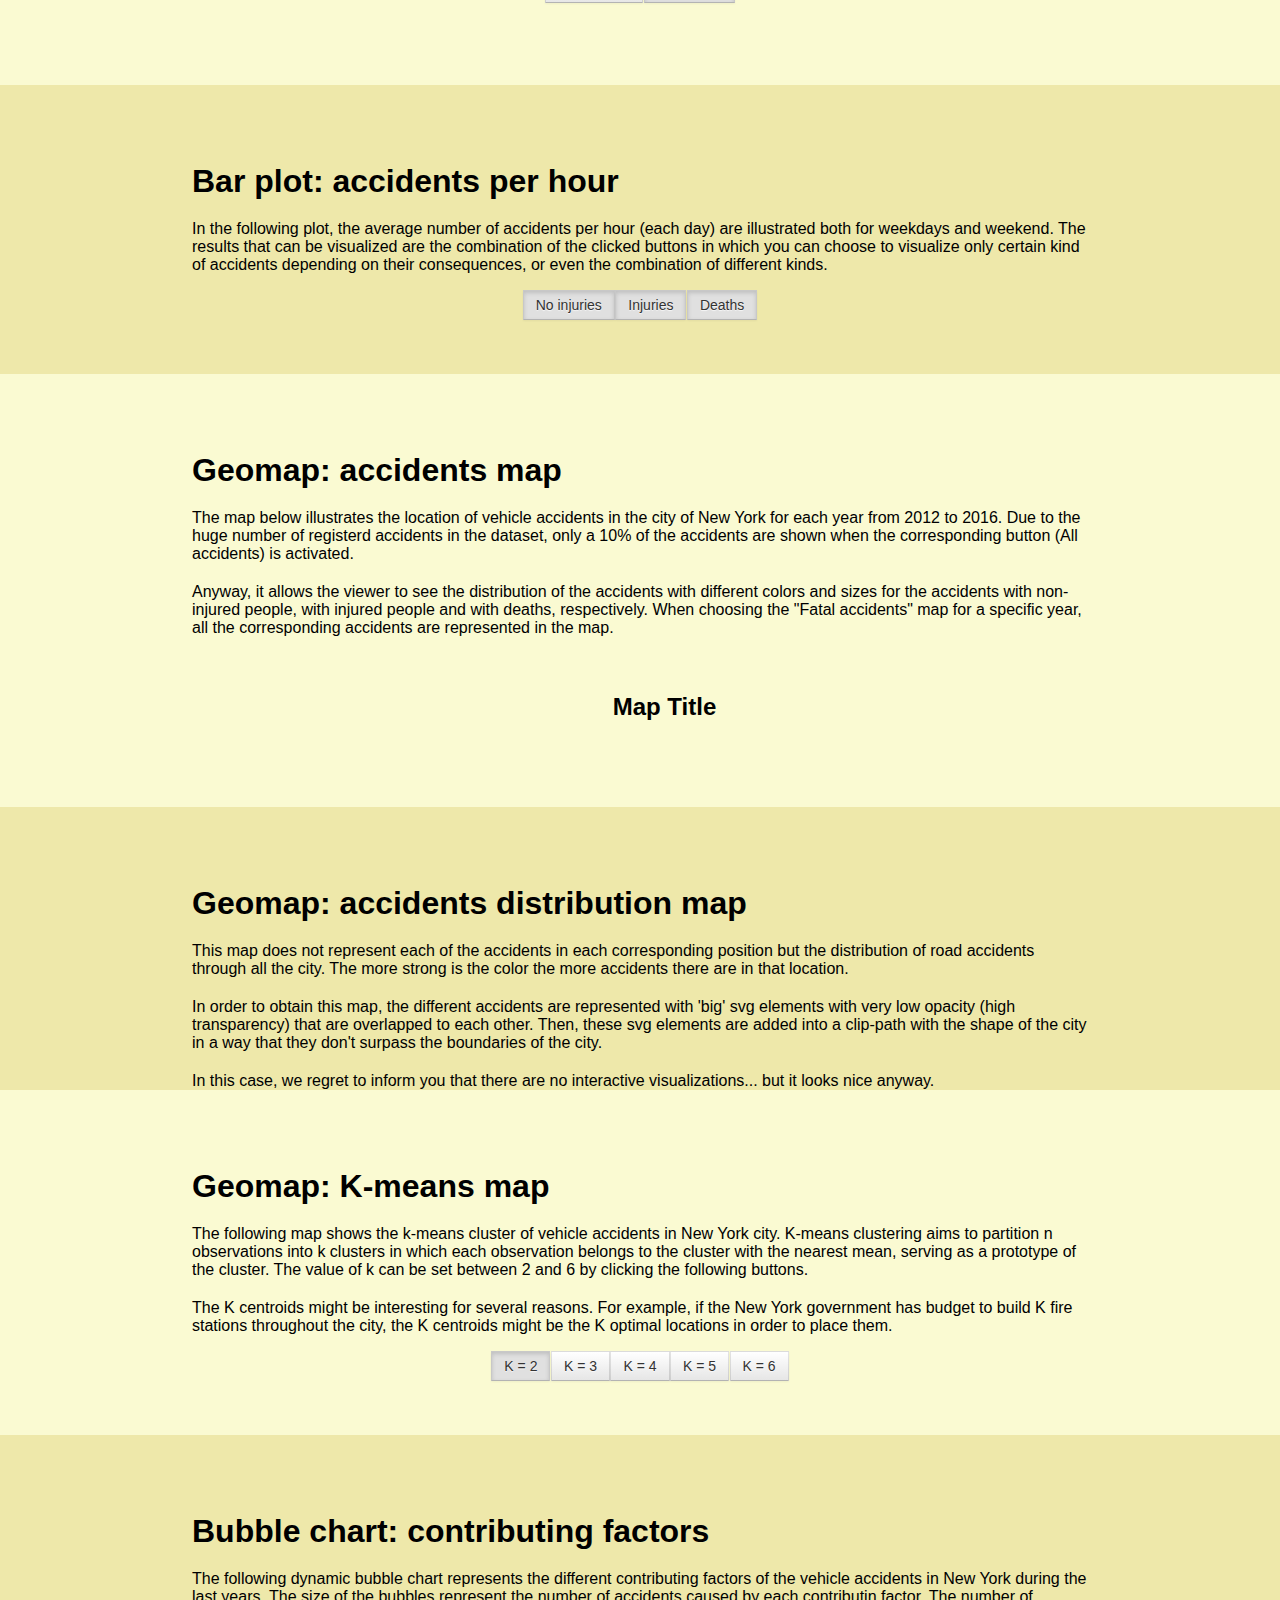
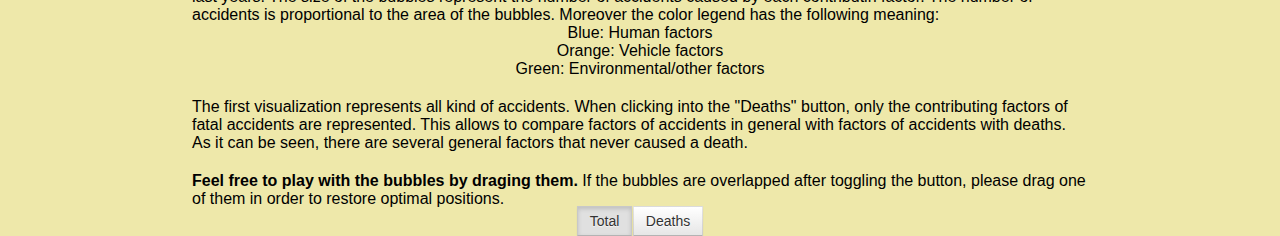
==== commit d1ef8ab7: "Explanations" ====
--- a/index.html
+++ b/index.html
@@ -39,7 +39,7 @@
 						<br>
 						<h1>Introduction</h1>
 						<p>This web page is part of an academic project in the course "02806 Social data analysis and visualization" at Danmarks Tekniske Universitet (DTU). The aim of the project is to analyse a social dataset with different techniques, including machine learning mechanisms. Moreover, some interactive visualizations using the Javascript D3 library are required in order to represent the obtained data.</p>
-						<p>As the dataset, we have used the road accidents in the city of New York from 2012 to 2017. This dataset includes more than xxxxxx registered accidents. Throughout all the web page, different visualizations allow the reader to know the distribution of accidents through different years, hours and districts, the main contributing factors, etc.</p>
+						<p>As the dataset, we have used the road accidents in the city of New York from 2012 to 2017. This dataset includes more than 1.000.000 registered accidents. Throughout all the web page, different visualizations allow the reader to know the distribution of accidents through different years, hours and districts, the main contributing factors, etc.</p>
 						<p>In order to smoothly navigate through the web page, a static toolbar is placed at the top with links to the beginning of the different sections of the web page.</p>
 						<p>For the more interested readers, an explainer notebook with all the behind the scenes stuff is provided in the "Notebook" link of the toolbar. Finally, all the datasets used, as well as all the code, can be obtained in the "Github Repo" link that can also be found in the toolbar.</p>
 						<p>Hope you enjoy the nagivation :)</p>
@@ -150,7 +150,8 @@
 					<div class="viz-div">
 						<br>
 						<h1>Geomap: accidents distribution map</h1>
-						<p>This map does not represent each of the accidents in each corresponding position but the distribution of road accidents through all the city. The more strong is the color the more accidents are in that location.</p>
+						<p>This map does not represent each of the accidents in each corresponding position but the distribution of road accidents through all the city. The more strong is the color the more accidents there are in that location.</p>
+						<p>In order to obtain this map, the different accidents are represented with 'big' svg elements with very low opacity (high transparency) that are overlapped to each other. Then, these svg elements are added into a clip-path with the shape of the city in a way that they don't surpass the boundaries of the city.</p>
 						<p>In this case, we regret to inform you that there are no interactive visualizations... but it looks nice anyway.</p>
 						<div class="svg-div"></div>
 					</div>
@@ -159,7 +160,7 @@
 					<div class="viz-div">
 						<br>
 						<h1>Geomap: K-means map</h1>
-						<p>The following map shows the k-means cluster of vehicle accidents in San Francisco. K-means clustering aims to partition n observations into k clusters in which each observation belongs to the cluster with the nearest mean, serving as a prototype of the cluster. The value of k can be set between 2 and 6 by clicking the following buttons.</p>
+						<p>The following map shows the k-means cluster of vehicle accidents in New York city. K-means clustering aims to partition n observations into k clusters in which each observation belongs to the cluster with the nearest mean, serving as a prototype of the cluster. The value of k can be set between 2 and 6 by clicking the following buttons.</p>
 						<p>The K centroids might be interesting for several reasons. For example, if the New York government has budget to build K fire stations throughout the city, the K centroids might be the K optimal locations in order to place them.</p>
 						<br>
 						<input type="radio" id="k2" name="radioskmeans" value="2" checked onchange="kmeansclicked()">
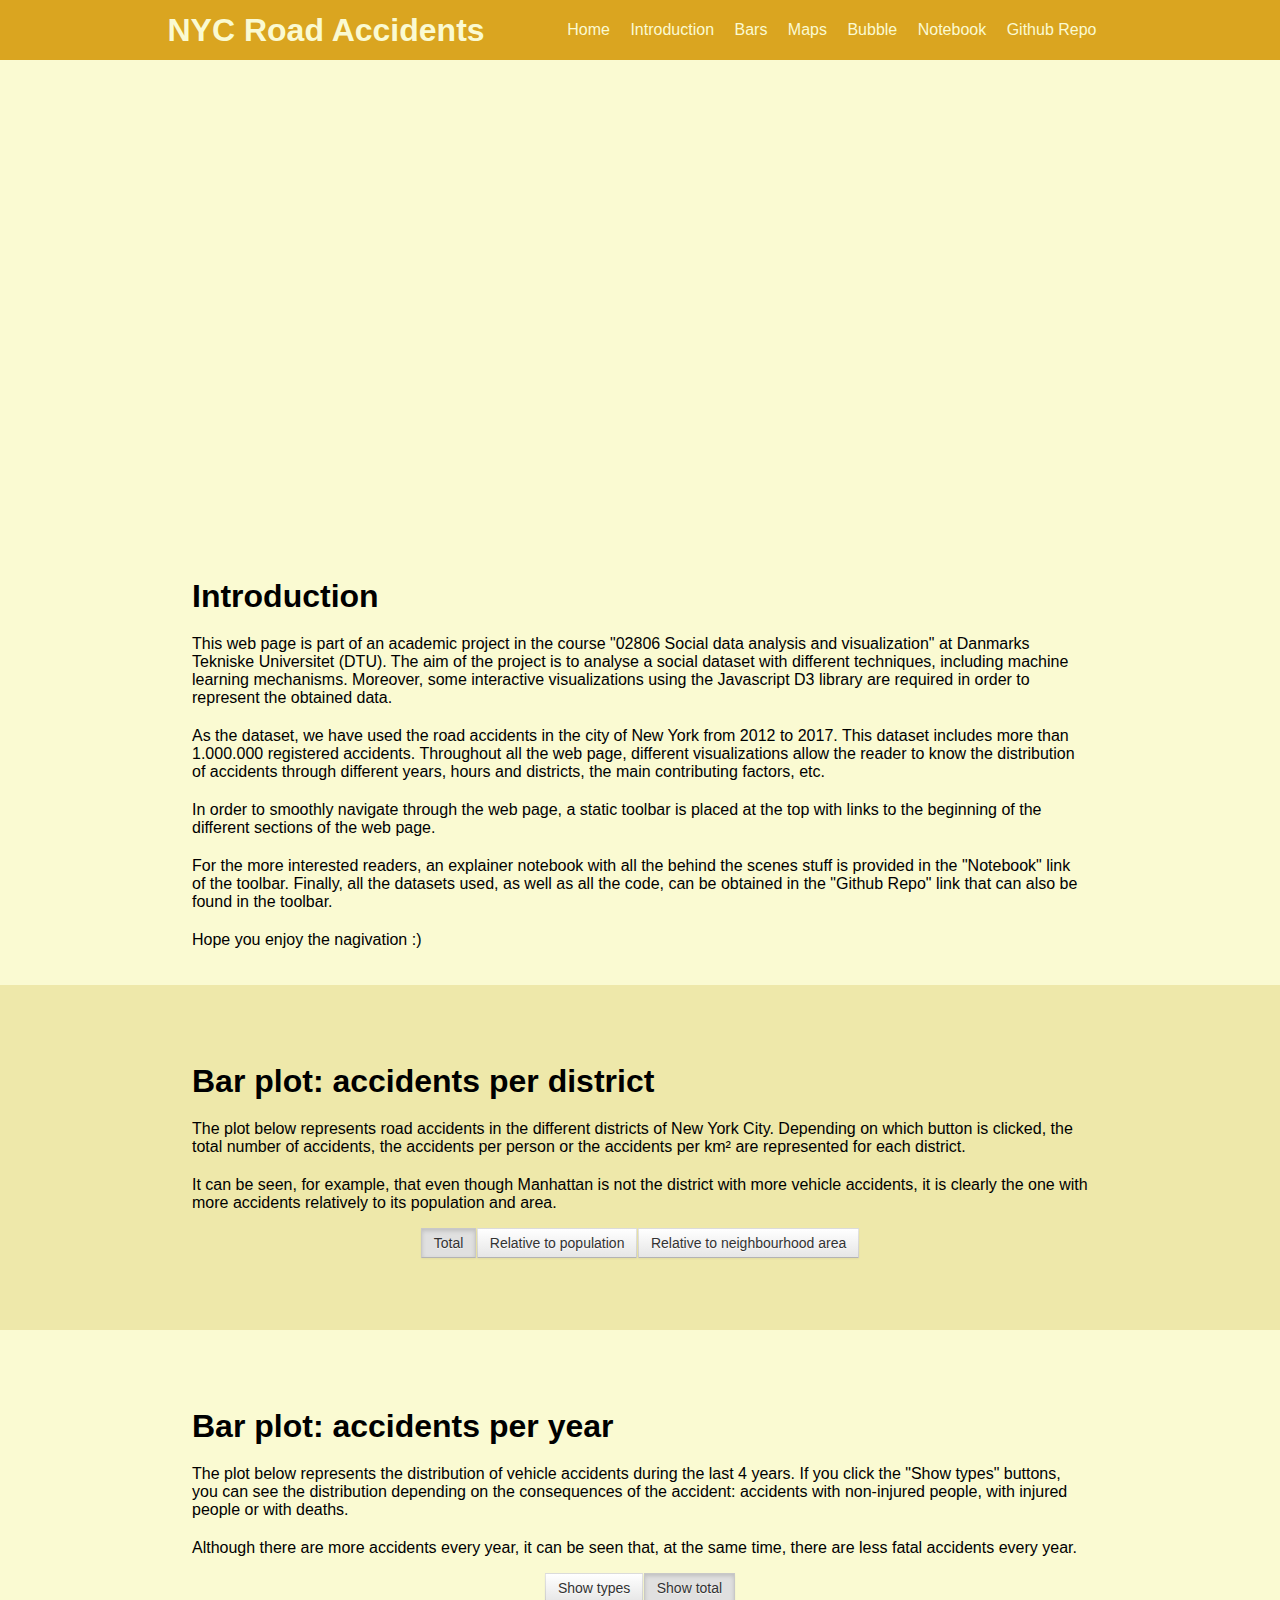
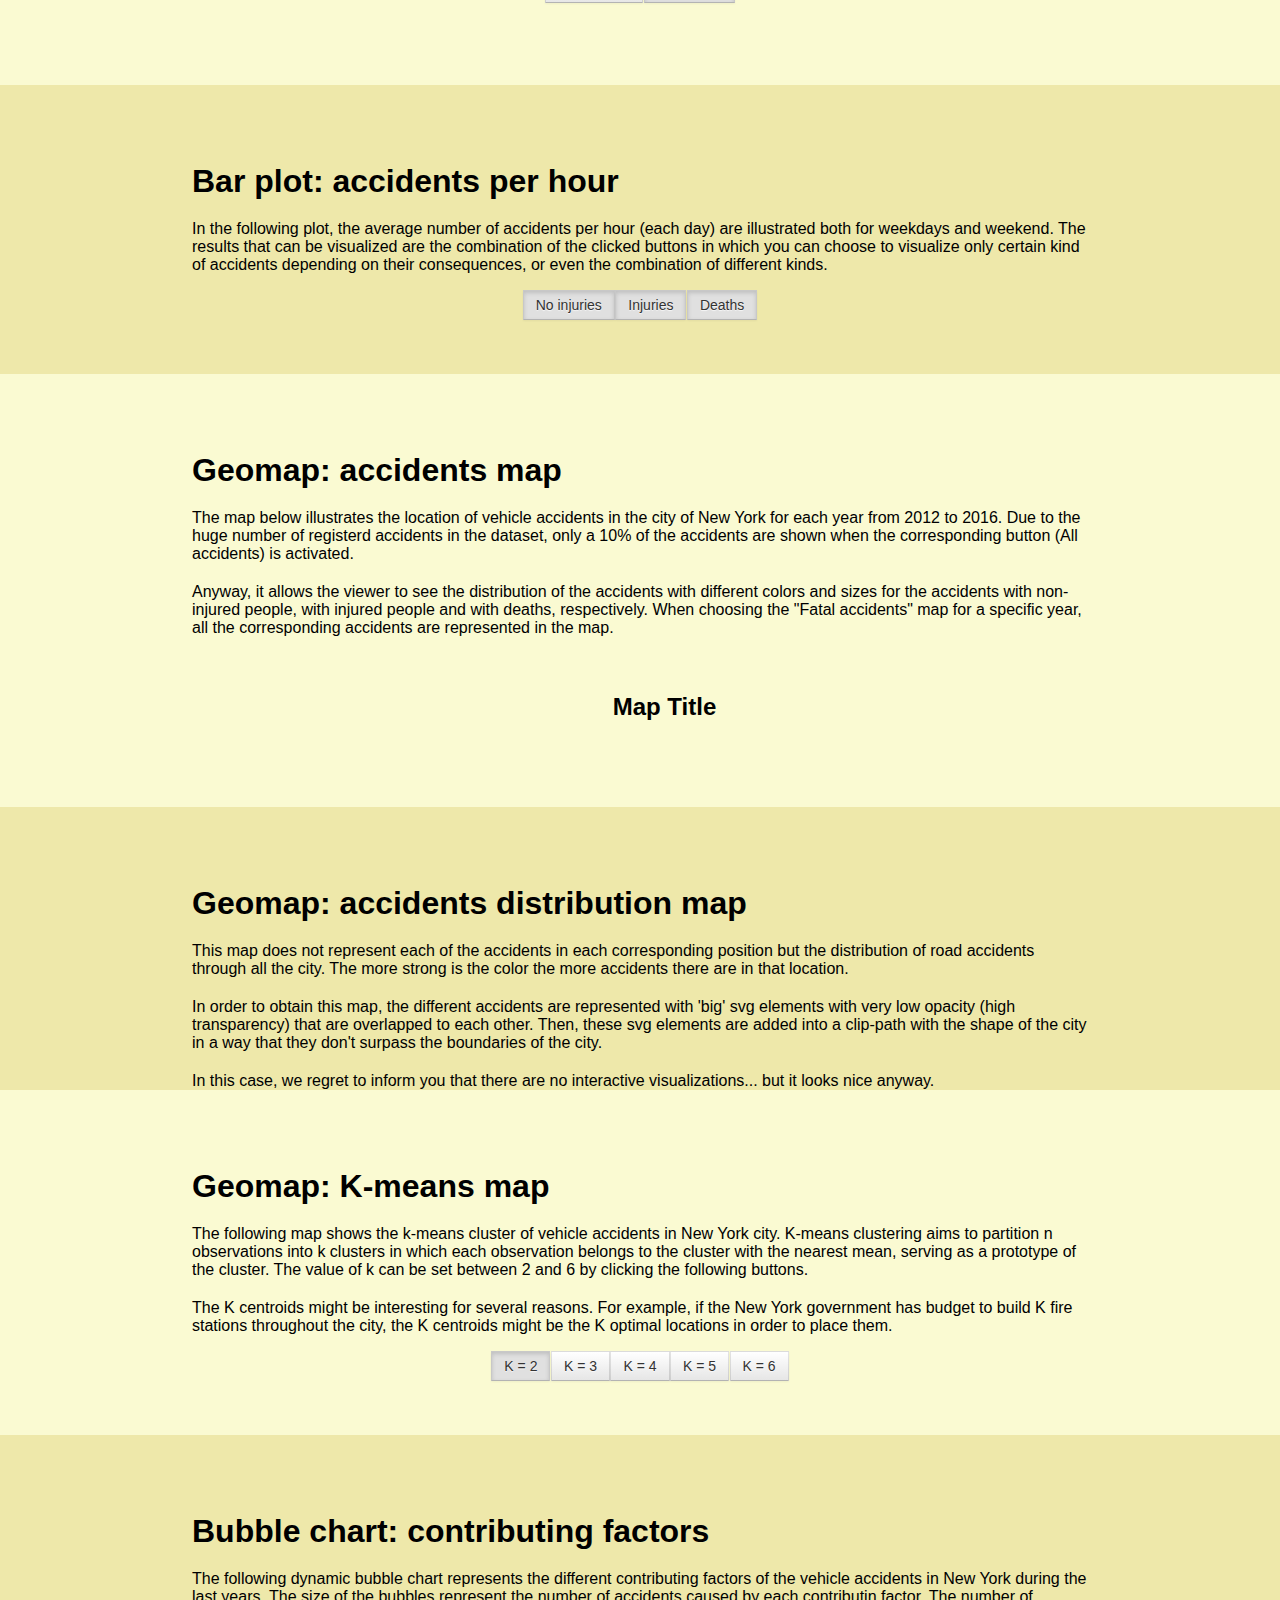
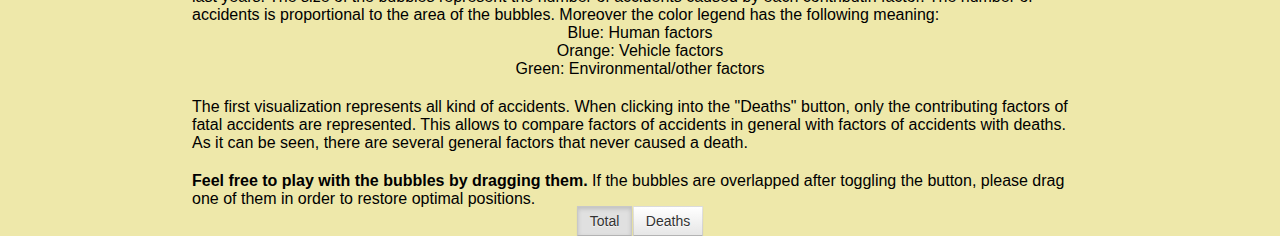
==== commit 36804267: "Explanations" ====
--- a/index.html
+++ b/index.html
@@ -188,7 +188,7 @@
 						 	<li>Green: Environmental/other factors</li>
 						</ul>
 						<p>The first visualization represents all kind of accidents. When clicking into the "Deaths" button, only the contributing factors of fatal accidents are represented. This allows to compare factors of accidents in general with factors of accidents with deaths. As it can be seen, there are several general factors that never caused a death.</p>
-						<p><b>Feel free to play with the bubbles by draging them.</b> If the bubbles are overlapped after toggling the button, please drag one of them in order to restore optimal positions.</p>
+						<p><b>Feel free to play with the bubbles by dragging them.</b> If the bubbles are overlapped after toggling the button, please drag one of them in order to restore optimal positions.</p>
 						<input type="radio" id="radioBubble1" name="radiosBubble" value="all" checked onchange="button_total_bubble()">
 						<label for="radioBubble1">Total</label>
 						<input type="radio" id="radioBubble2" name="radiosBubble" value="false" onchange="button_deaths_bubble()">
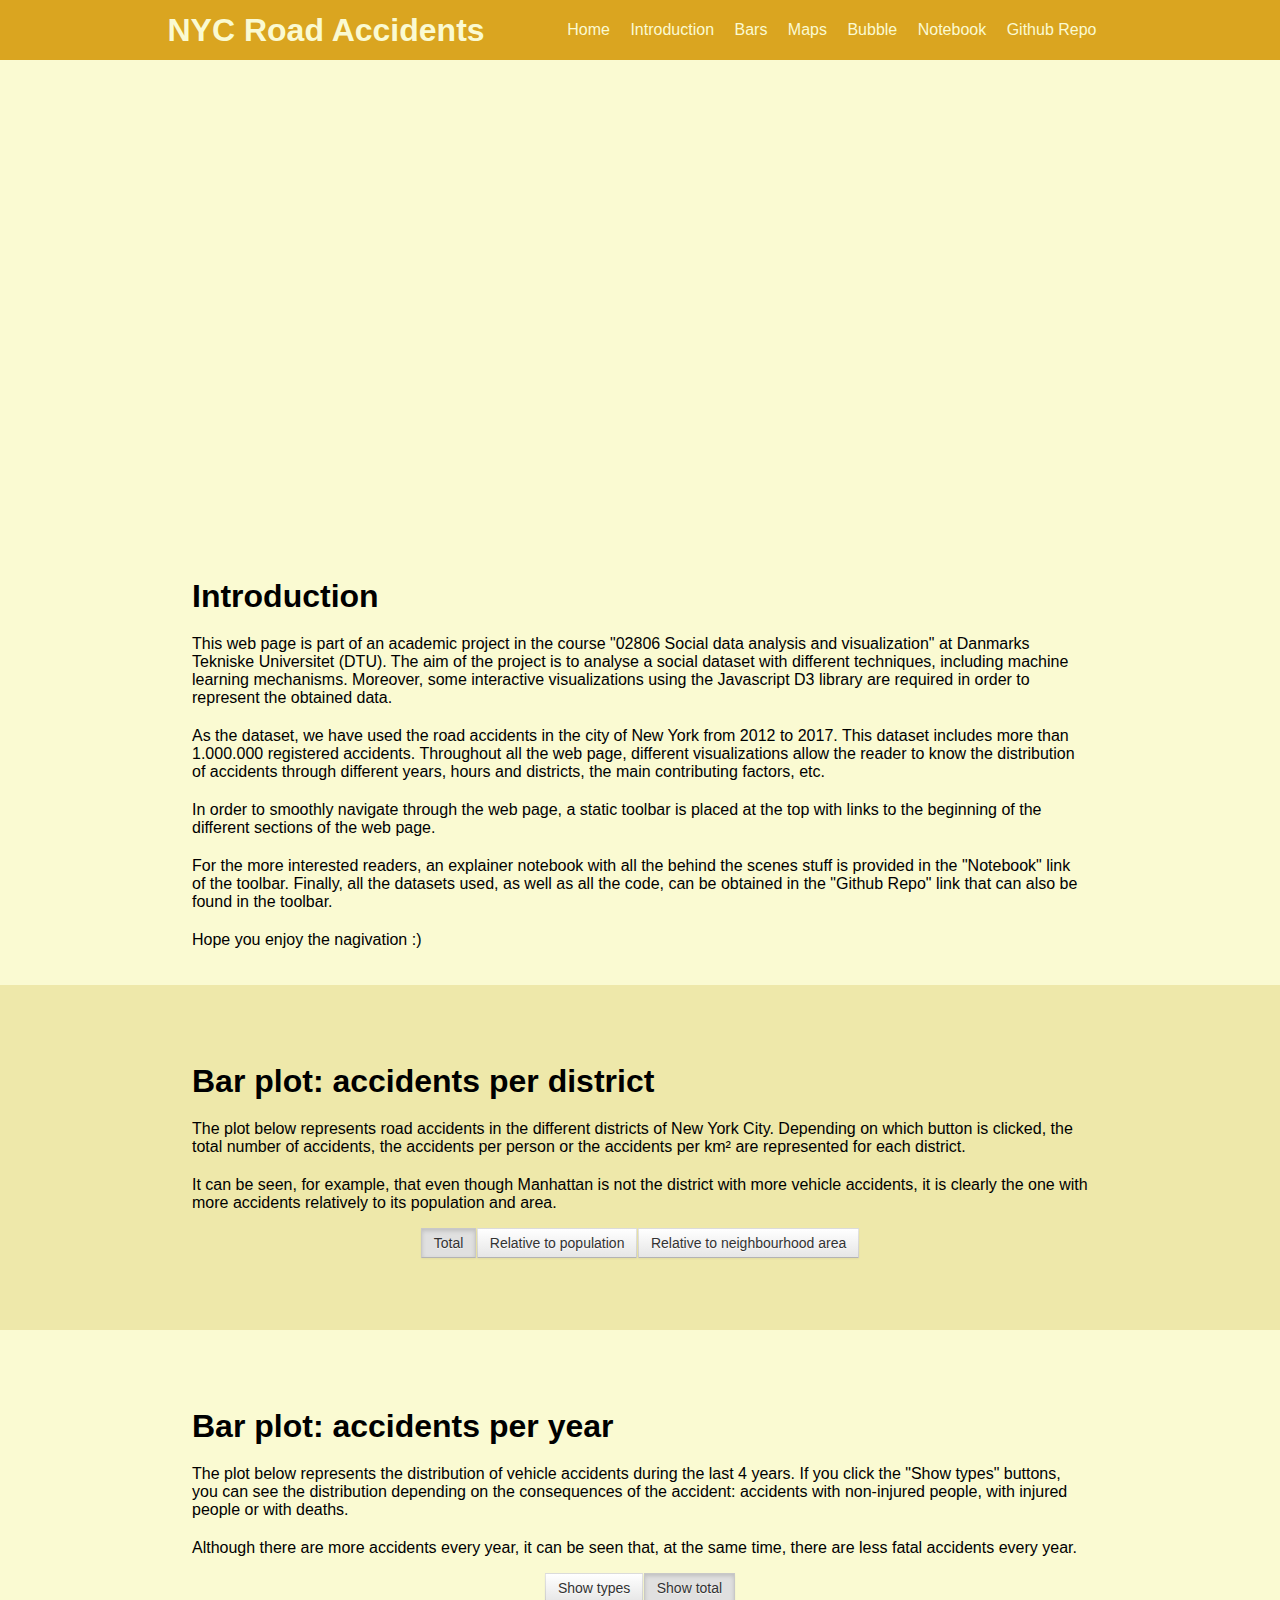
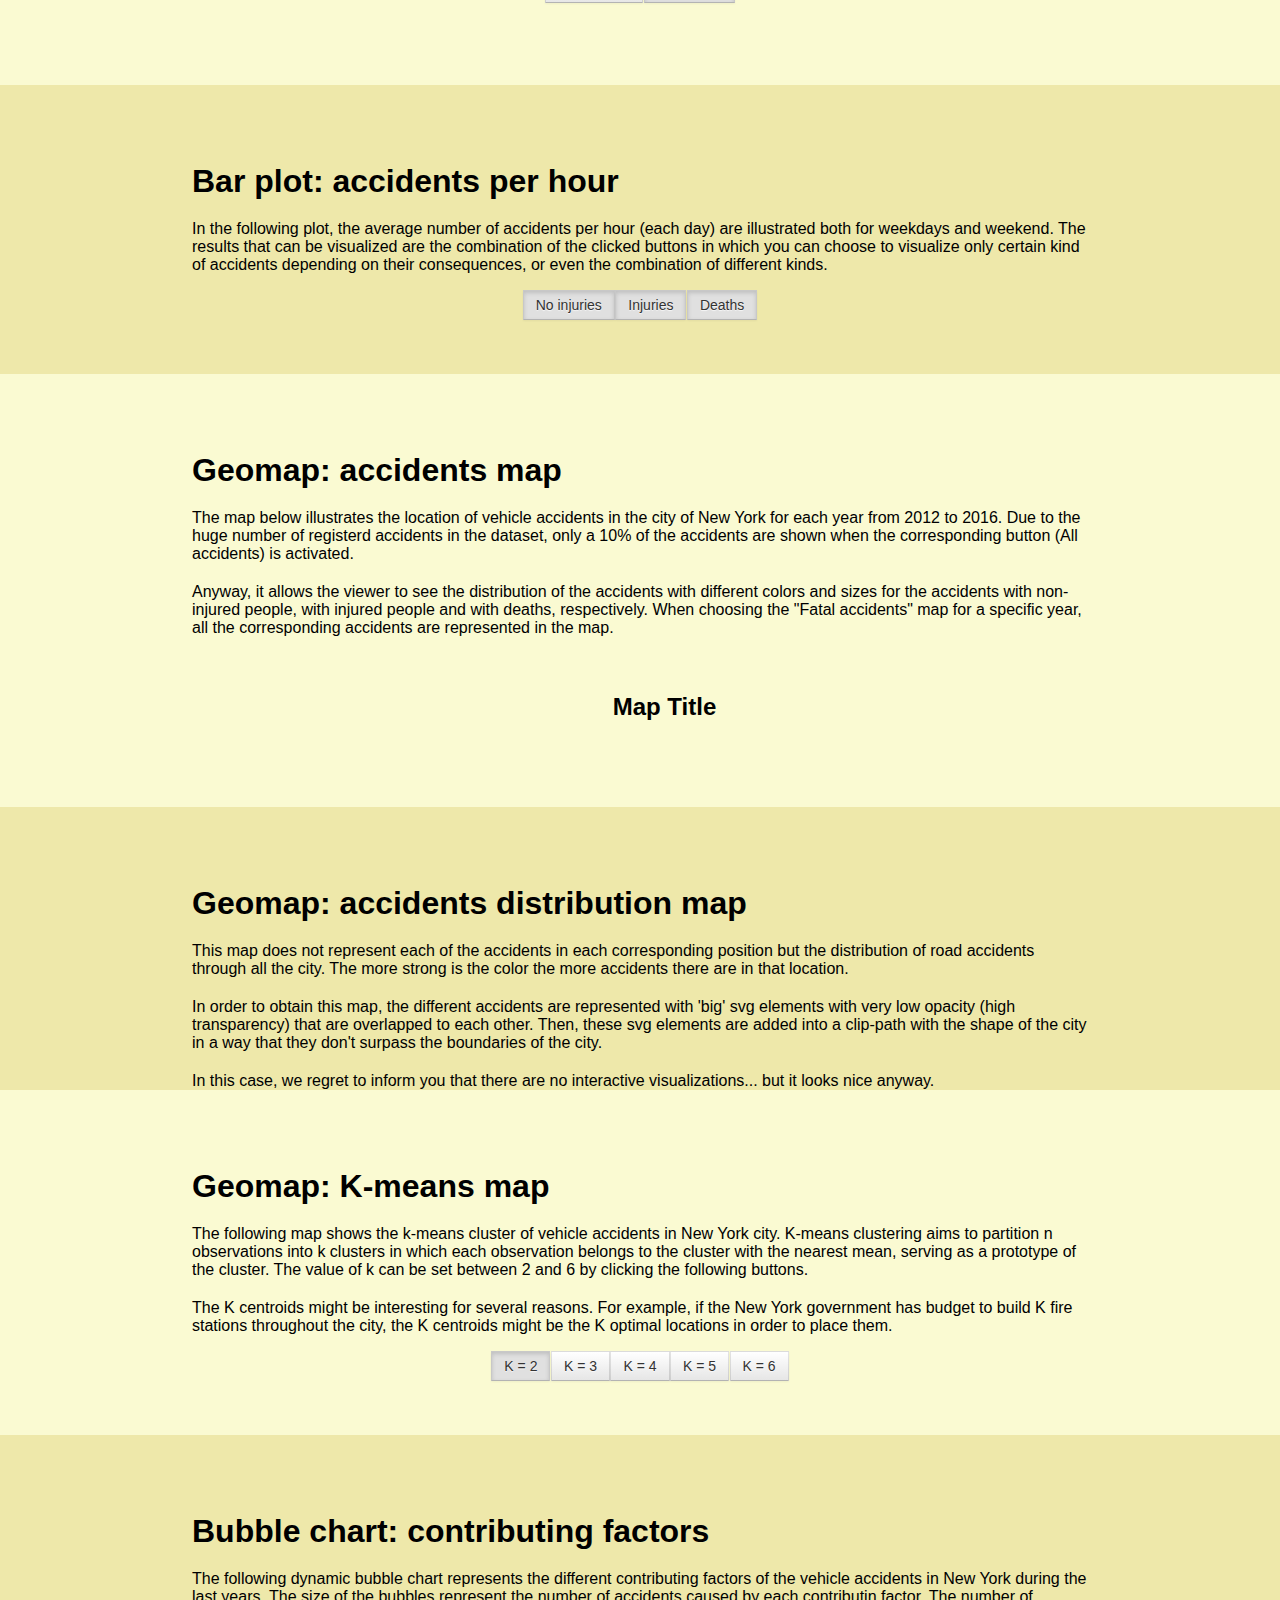
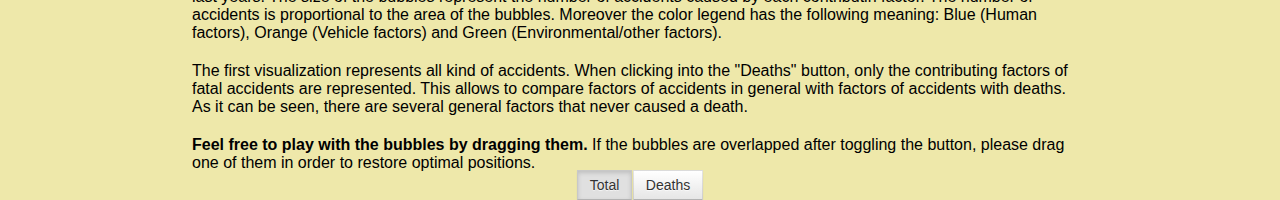
==== commit 4bc48c32: "Explanations" ====
--- a/index.html
+++ b/index.html
@@ -181,12 +181,7 @@
 					<div class="viz-div">
 						<br>
 						<h1>Bubble chart: contributing factors</h1>
-						<p>The following dynamic bubble chart represents the different contributing factors of the vehicle accidents in New York during the last years. The size of the bubbles represent the number of accidents caused by each contributin factor. The number of accidents is proportional to the area of the bubbles. Moreover the color legend has the following meaning:</p>
-						<ul style="list-style-type:circle">
-						 	<li>Blue: Human factors</li>
-						 	<li>Orange: Vehicle factors</li>
-						 	<li>Green: Environmental/other factors</li>
-						</ul>
+						<p>The following dynamic bubble chart represents the different contributing factors of the vehicle accidents in New York during the last years. The size of the bubbles represent the number of accidents caused by each contributin factor. The number of accidents is proportional to the area of the bubbles. Moreover the color legend has the following meaning: Blue (Human factors), Orange (Vehicle factors) and Green (Environmental/other factors).</p>
 						<p>The first visualization represents all kind of accidents. When clicking into the "Deaths" button, only the contributing factors of fatal accidents are represented. This allows to compare factors of accidents in general with factors of accidents with deaths. As it can be seen, there are several general factors that never caused a death.</p>
 						<p><b>Feel free to play with the bubbles by dragging them.</b> If the bubbles are overlapped after toggling the button, please drag one of them in order to restore optimal positions.</p>
 						<input type="radio" id="radioBubble1" name="radiosBubble" value="all" checked onchange="button_total_bubble()">
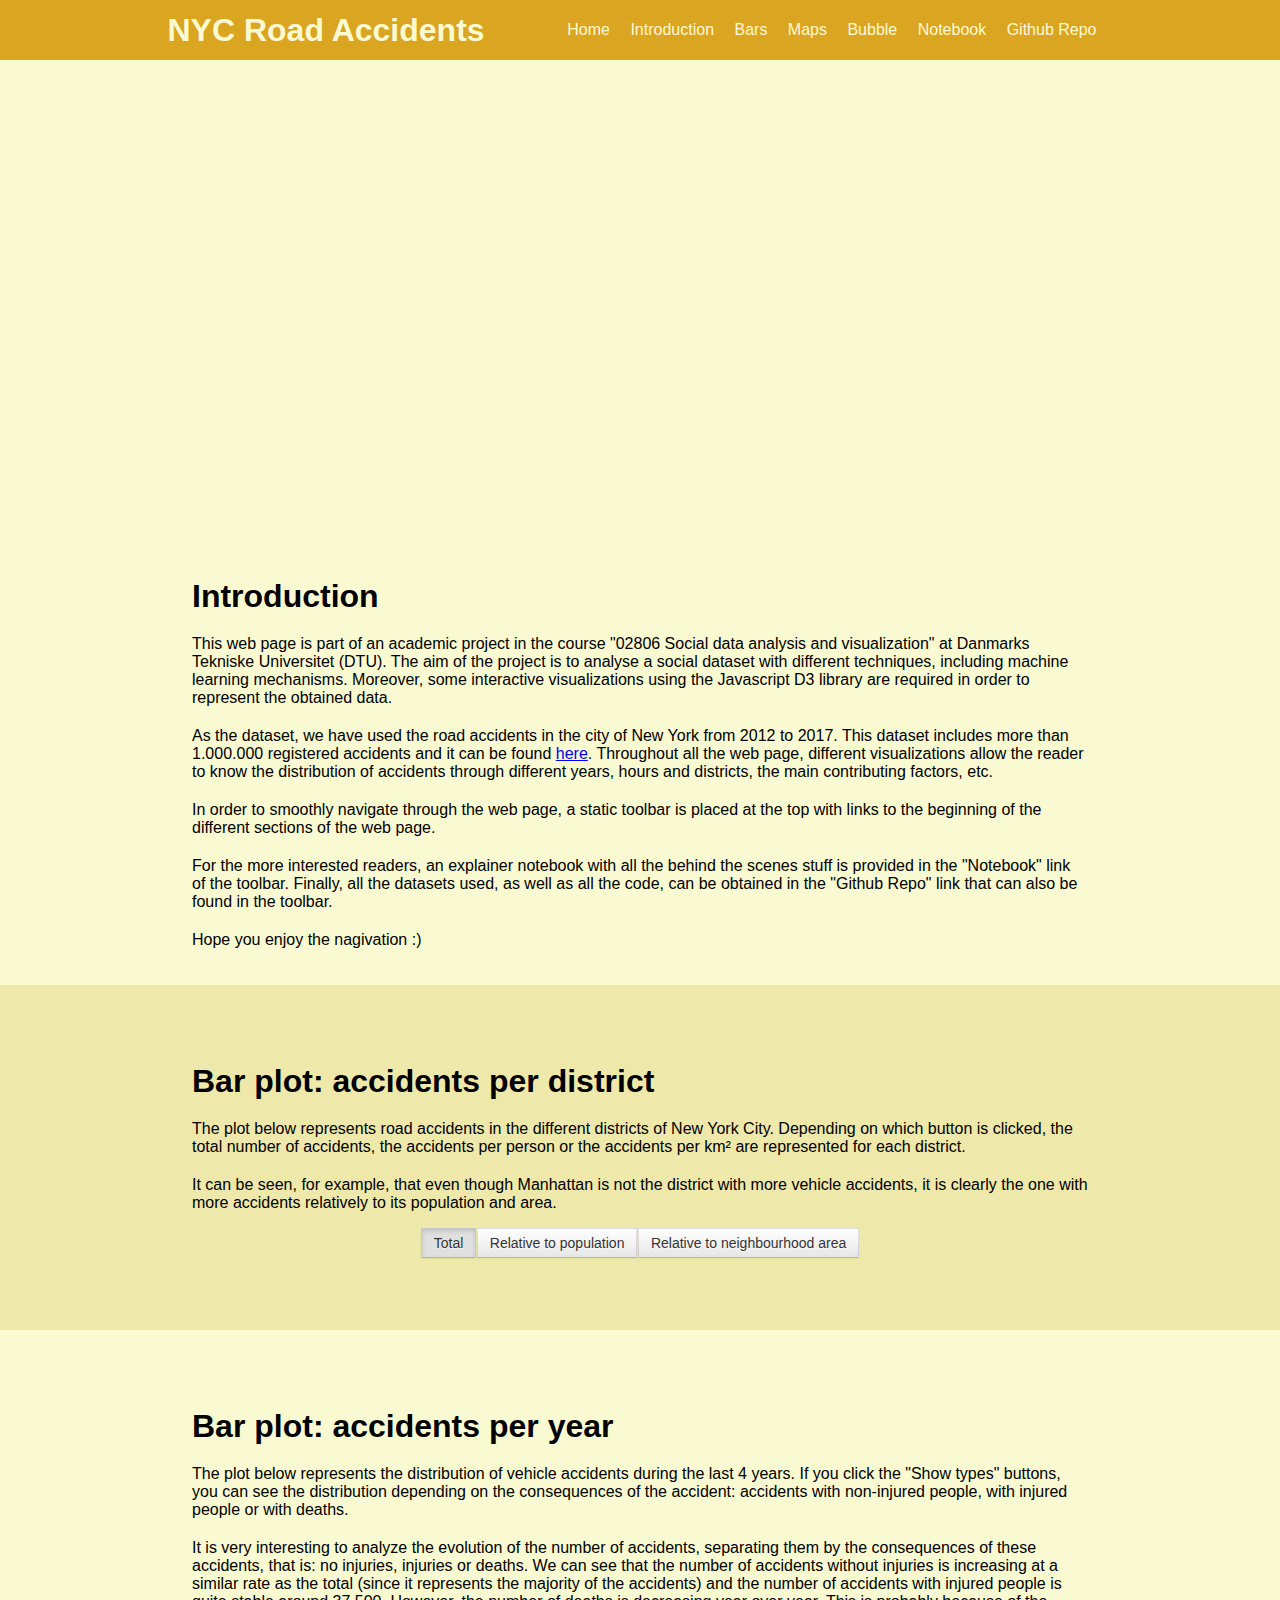
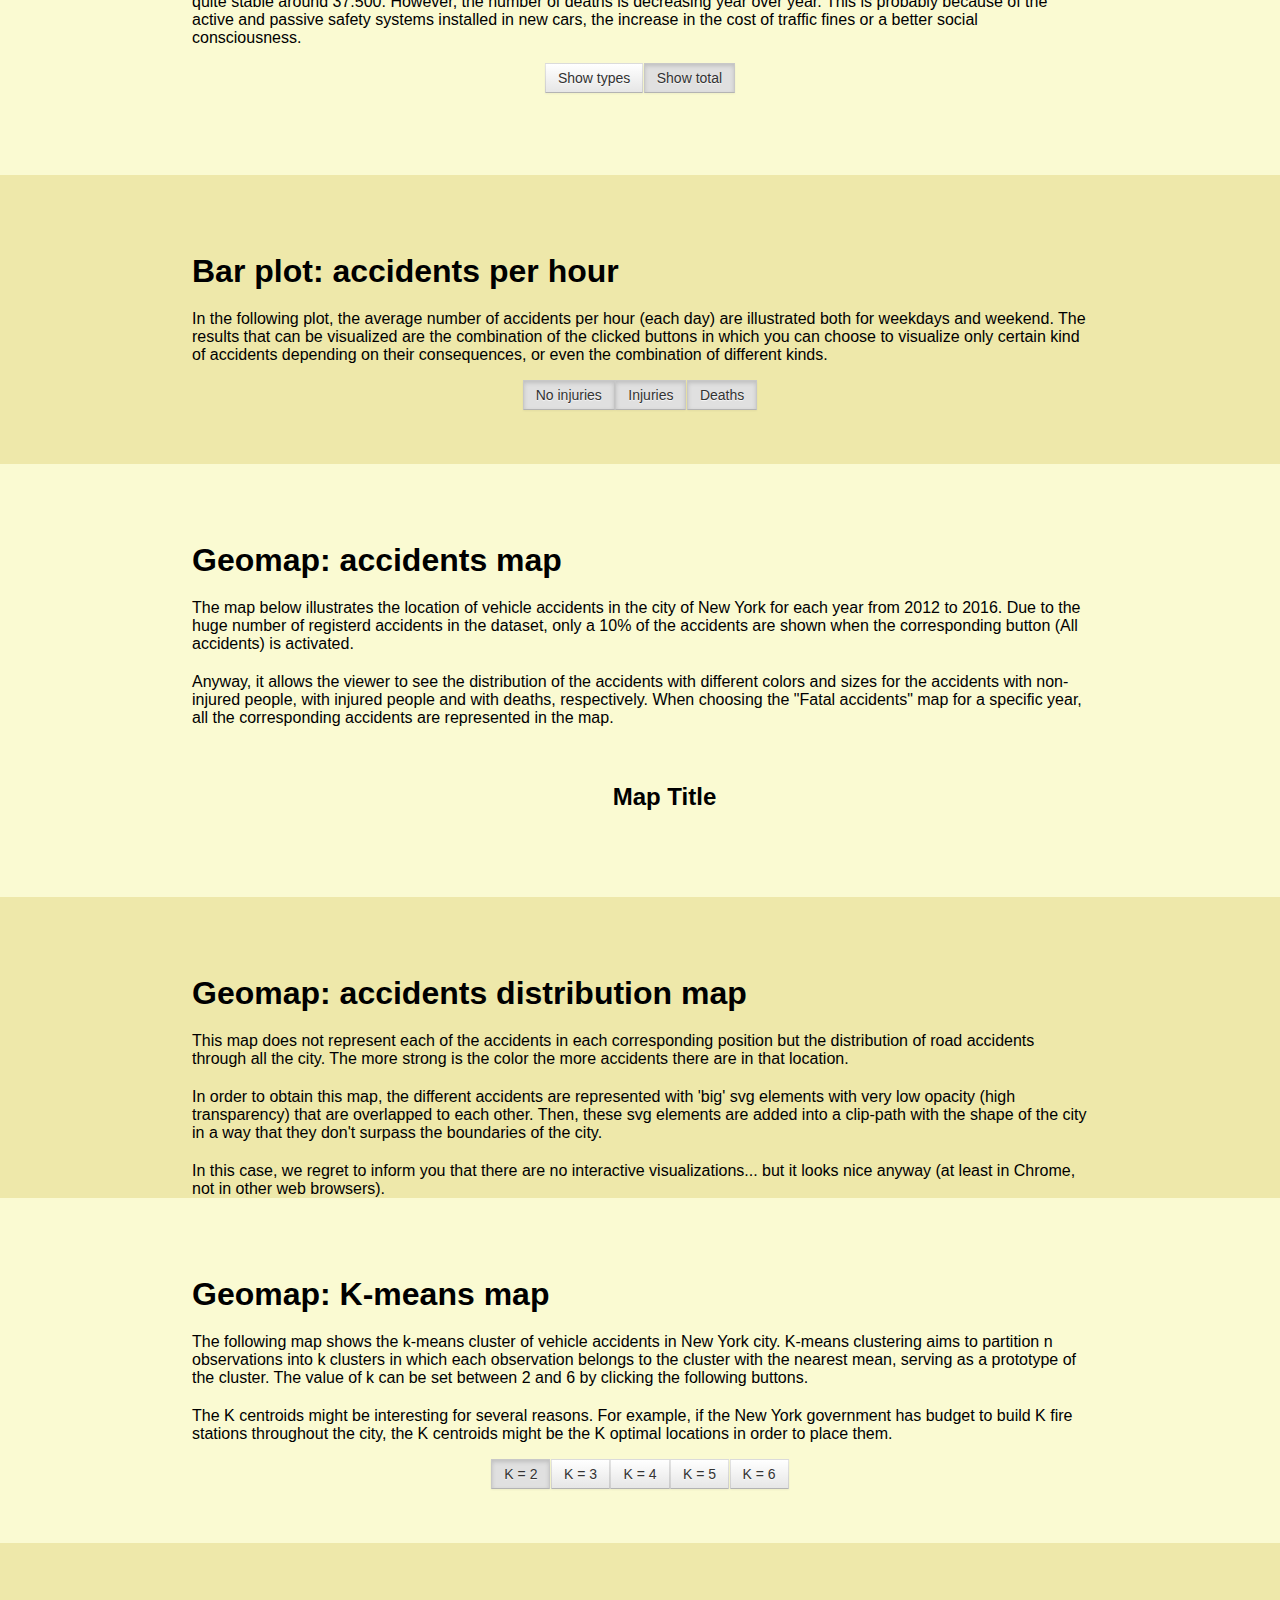
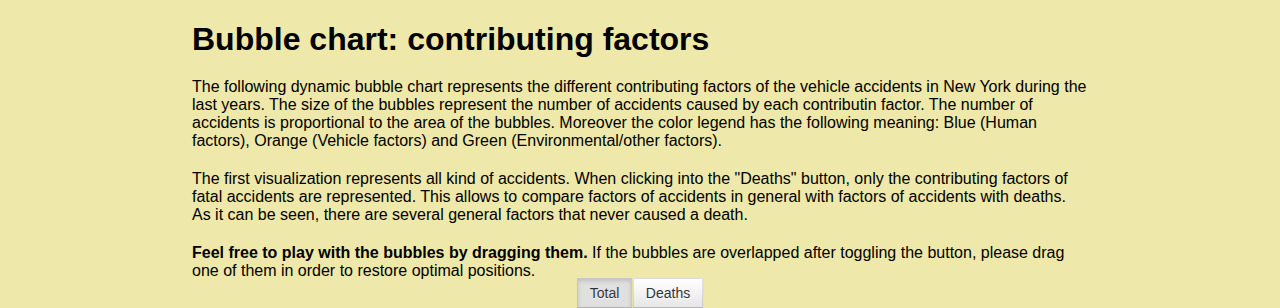
==== commit 7529033d: "Dataset link" ====
--- a/index.html
+++ b/index.html
@@ -25,7 +25,7 @@
 						<li><a href="#barPlotSection">Bars</a></li>
 						<li><a href="#mapSection">Maps</a></li>
 						<li><a href="#bubbleForceSection">Bubble</a></li>
-						<li><a href="http://nbviewer.jupyter.org/github/NestorBonjorn/SocialDataAnalysisAndVisualization2017/blob/master/Week5_Clustering.ipynb">Notebook</a></li>
+						<li><a href="http://nbviewer.jupyter.org/github/NestorBonjorn/SocialDataProject/blob/master/Explainer%20Notebook.ipynb">Notebook</a></li>
 						<li><a href="https://github.com/NestorBonjorn/SocialDataProject">Github Repo</a></li>
 					</ul>
 				</div>
@@ -39,7 +39,7 @@
 						<br>
 						<h1>Introduction</h1>
 						<p>This web page is part of an academic project in the course "02806 Social data analysis and visualization" at Danmarks Tekniske Universitet (DTU). The aim of the project is to analyse a social dataset with different techniques, including machine learning mechanisms. Moreover, some interactive visualizations using the Javascript D3 library are required in order to represent the obtained data.</p>
-						<p>As the dataset, we have used the road accidents in the city of New York from 2012 to 2017. This dataset includes more than 1.000.000 registered accidents. Throughout all the web page, different visualizations allow the reader to know the distribution of accidents through different years, hours and districts, the main contributing factors, etc.</p>
+						<p>As the dataset, we have used the road accidents in the city of New York from 2012 to 2017. This dataset includes more than 1.000.000 registered accidents and it can be found <a href="https://data.cityofnewyork.us/Public-Safety/Heat-map/9dh2-x3up">here</a>. Throughout all the web page, different visualizations allow the reader to know the distribution of accidents through different years, hours and districts, the main contributing factors, etc.</p>
 						<p>In order to smoothly navigate through the web page, a static toolbar is placed at the top with links to the beginning of the different sections of the web page.</p>
 						<p>For the more interested readers, an explainer notebook with all the behind the scenes stuff is provided in the "Notebook" link of the toolbar. Finally, all the datasets used, as well as all the code, can be obtained in the "Github Repo" link that can also be found in the toolbar.</p>
 						<p>Hope you enjoy the nagivation :)</p>
@@ -72,7 +72,7 @@
 						<br>
 						<h1>Bar plot: accidents per year</h1>
 						<p>The plot below represents the distribution of vehicle accidents during the last 4 years. If you click the "Show types" buttons, you can see the distribution depending on the consequences of the accident: accidents with non-injured people, with injured people or with deaths.</p>
-						<p>Although there are more accidents every year, it can be seen that, at the same time, there are less fatal accidents every year.</p>
+						<p>It is very interesting to analyze the evolution of the number of accidents, separating them by the consequences of these accidents, that is: no injuries, injuries or deaths. We can see that the number of accidents without injuries is increasing at a similar rate as the total (since it represents the majority of the accidents) and the number of accidents with injured people is quite stable around 37.500. However, the number of deaths is decreasing year over year. This is probably because of the active and passive safety systems installed in new cars, the increase in the cost of traffic fines or a better social consciousness.</p>
 						<br>
 						<input type="radio" id="radio1" name="radiosType" value="false" onchange="types_clicked()">
 						<label for="radio1">Show types</label>
@@ -152,7 +152,7 @@
 						<h1>Geomap: accidents distribution map</h1>
 						<p>This map does not represent each of the accidents in each corresponding position but the distribution of road accidents through all the city. The more strong is the color the more accidents there are in that location.</p>
 						<p>In order to obtain this map, the different accidents are represented with 'big' svg elements with very low opacity (high transparency) that are overlapped to each other. Then, these svg elements are added into a clip-path with the shape of the city in a way that they don't surpass the boundaries of the city.</p>
-						<p>In this case, we regret to inform you that there are no interactive visualizations... but it looks nice anyway.</p>
+						<p>In this case, we regret to inform you that there are no interactive visualizations... but it looks nice anyway (at least in Chrome, not in other web browsers).</p>
 						<div class="svg-div"></div>
 					</div>
 				</section>
